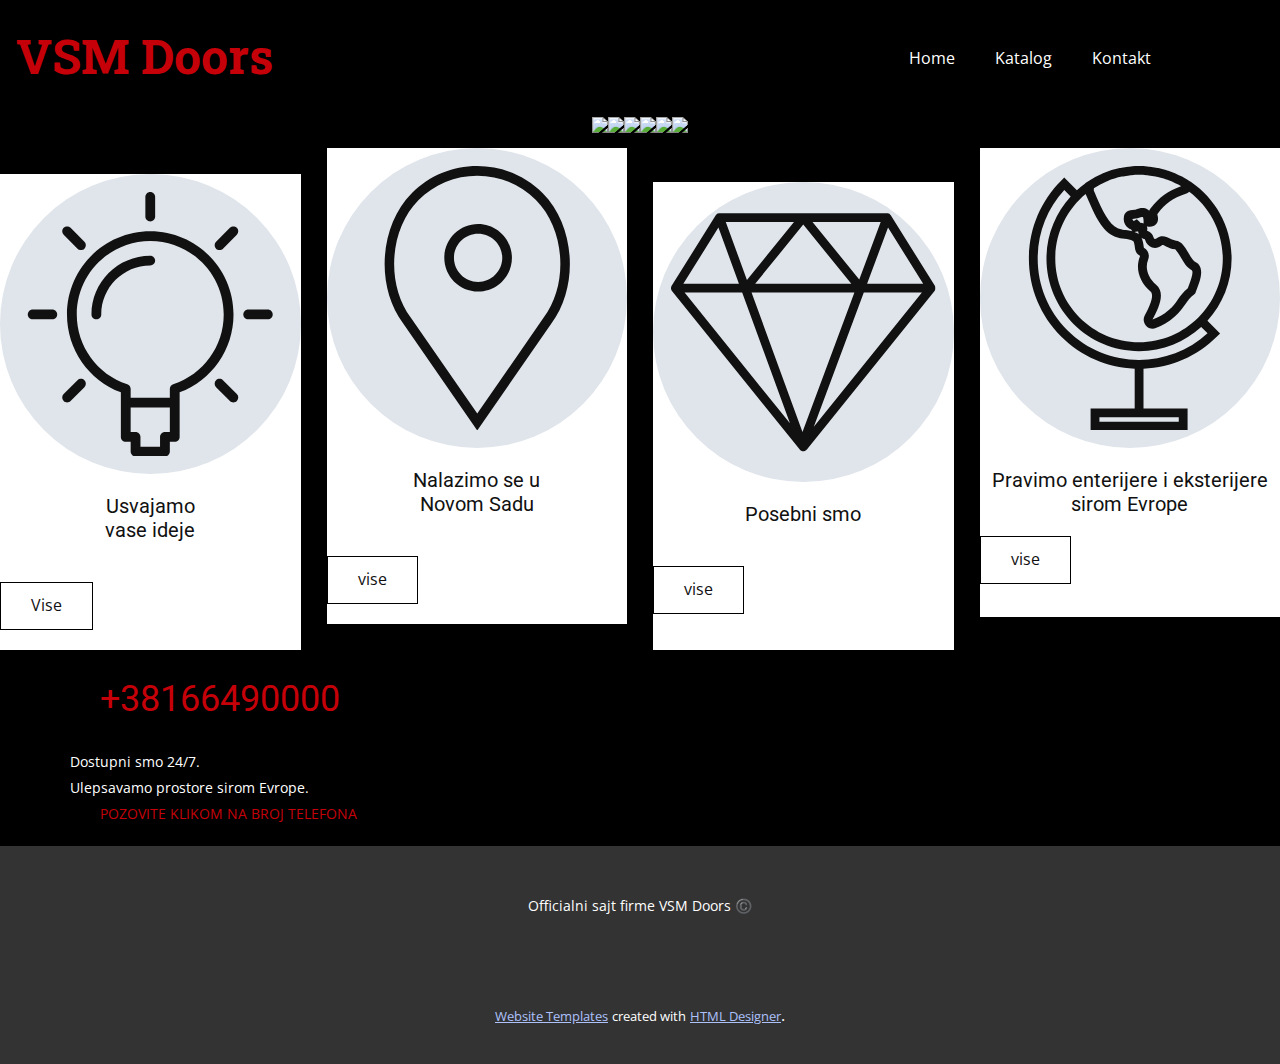
==== index.html @ 56ddc593 "Add files via upload" ====
<!DOCTYPE html>
<html style="font-size: 16px;">
  <head>
    <meta name="viewport" content="width=device-width, initial-scale=1.0">
    <meta charset="utf-8">
    <meta name="keywords" content="Boost your brand with these key features, We advise organizations in value creation strategies, LIfe Coaching, Facts &amp; Questions, 001-234-5678001-987-7654">
    <meta name="description" content="">
    <meta name="page_type" content="np-template-header-footer-from-plugin">
    <title>Home</title>
    <link rel="stylesheet" href="nicepage.css" media="screen">
<link rel="stylesheet" href="Home.css" media="screen">
    <script class="u-script" type="text/javascript" src="jquery.js" defer=""></script>
    <script class="u-script" type="text/javascript" src="nicepage.js" defer=""></script>
    <meta name="generator" content="Nicepage 3.17.5, nicepage.com">
    <link id="u-theme-google-font" rel="stylesheet" href="https://fonts.googleapis.com/css?family=Roboto:100,100i,300,300i,400,400i,500,500i,700,700i,900,900i|Open+Sans:300,300i,400,400i,600,600i,700,700i,800,800i">
    <link id="u-page-google-font" rel="stylesheet" href="https://fonts.googleapis.com/css?family=Roboto+Slab:100,200,300,400,500,600,700,800,900">
    
    
    
    
    <script type="application/ld+json">{
		"@context": "http://schema.org",
		"@type": "Organization",
		"name": ""
}</script>
    <meta property="og:title" content="Home">
    <meta property="og:type" content="website">
    <meta name="theme-color" content="#6c8ff7">
  </head>
  <body data-home-page="Home.html" data-home-page-title="Home" class="u-body"><header class="u-align-center-xs u-black u-header" id="sec-5d69" data-animation-name="" data-animation-duration="0" data-animation-delay="0" data-animation-direction=""><div class="u-clearfix u-sheet u-sheet-1">
        <h4 class="u-custom-font u-font-georgia u-text u-text-palette-2-base u-text-1">
          <a class="u-active-none u-border-none u-btn u-button-link u-button-style u-custom-font u-font-roboto-slab u-hover-none u-none u-text-custom-color-2 u-btn-1" href="#">VSM Doors </a>
        </h4>
        <nav class="u-menu u-menu-dropdown u-offcanvas u-menu-1">
          <div class="menu-collapse">
            <a class="u-button-style u-nav-link" href="#">
              <svg><use xmlns:xlink="http://www.w3.org/1999/xlink" xlink:href="#menu-hamburger"></use></svg>
              <svg version="1.1" xmlns="http://www.w3.org/2000/svg" xmlns:xlink="http://www.w3.org/1999/xlink"><defs><symbol id="menu-hamburger" viewBox="0 0 16 16" style="width: 16px; height: 16px;"><rect y="1" width="16" height="2"></rect><rect y="7" width="16" height="2"></rect><rect y="13" width="16" height="2"></rect>
</symbol>
</defs></svg>
            </a>
          </div>
          <div class="u-custom-menu u-nav-container">
            <ul class="u-nav u-unstyled"><li class="u-nav-item"><a class="u-button-style u-nav-link" href="Home.html">Home</a>
</li><li class="u-nav-item"><a class="u-button-style u-nav-link" href="Katalog.html">Katalog</a>
</li><li class="u-nav-item"><a class="u-button-style u-nav-link" href="Kontakt.html">Kontakt</a>
</li></ul>
          </div>
          <div class="u-custom-menu u-nav-container-collapse">
            <div class="u-black u-container-style u-inner-container-layout u-opacity u-opacity-95 u-sidenav">
              <div class="u-sidenav-overflow">
                <div class="u-menu-close"></div>
                <ul class="u-align-center u-nav u-popupmenu-items u-unstyled u-nav-2"><li class="u-nav-item"><a class="u-button-style u-nav-link" href="Home.html">Home</a>
</li><li class="u-nav-item"><a class="u-button-style u-nav-link" href="Katalog.html">Katalog</a>
</li><li class="u-nav-item"><a class="u-button-style u-nav-link" href="Kontakt.html">Kontakt</a>
</li></ul>
              </div>
            </div>
            <div class="u-black u-menu-overlay u-opacity u-opacity-70"></div>
          </div>
        </nav>
      </div></header>
    <section class="u-align-center u-black u-clearfix u-section-1" id="sec-049a">
      <div class="u-clearfix u-sheet u-valign-middle-sm u-sheet-1">
        <div class="u-expanded-width u-gallery u-layout-horizontal u-lightbox u-no-transition u-show-text-on-hover u-width-fixed u-gallery-1">
          <div class="u-gallery-inner"><div class="u-effect-fade u-gallery-item u-gallery-item-1"><div class="u-back-slide" data-image-width="640" data-image-height="640"><img class="u-back-image u-back-image-1" src="images/195291578_4497881500278661_2564813757160477797_n1.jpg">
</div><div class="u-over-slide u-shading u-over-slide-1"><h3 class="u-gallery-heading"></h3><p class="u-gallery-text"></p>
</div>
</div><div class="u-effect-fade u-gallery-item u-gallery-item-2"><div class="u-back-slide" data-image-width="640" data-image-height="640"><img class="u-back-image u-back-image-2" src="images/192538901_620910308826721_8723572134241713018_n2.jpg">
</div><div class="u-over-slide u-shading u-over-slide-2"><h3 class="u-gallery-heading"></h3><p class="u-gallery-text"></p>
</div>
</div><div class="u-effect-fade u-gallery-item u-gallery-item-3"><div class="u-back-slide" data-image-width="640" data-image-height="640"><img class="u-back-image u-back-image-3" src="images/192755834_515033186300583_3838094039546369206_n1.jpg">
</div><div class="u-over-slide u-shading u-over-slide-3"><h3 class="u-gallery-heading"></h3><p class="u-gallery-text"></p>
</div>
</div><div class="u-effect-fade u-gallery-item u-gallery-item-4"><div class="u-back-slide"><img class="u-back-image u-back-image-4" src="images/1.svg">
</div><div class="u-over-slide u-shading u-over-slide-4"><h3 class="u-gallery-heading"></h3><p class="u-gallery-text"></p>
</div>
</div><div class="u-effect-fade u-gallery-item u-gallery-item-5"><div class="u-back-slide"><img class="u-back-image u-back-image-5" src="images/1.svg">
</div><div class="u-over-slide u-shading u-over-slide-5"><h3 class="u-gallery-heading"></h3><p class="u-gallery-text"></p>
</div>
</div><div class="u-effect-fade u-gallery-item u-gallery-item-6"><div class="u-back-slide"><img class="u-back-image u-back-image-6" src="images/1.svg">
</div><div class="u-over-slide u-shading u-over-slide-6"><h3 class="u-gallery-heading"></h3><p class="u-gallery-text"></p>
</div>
</div></div>
          <a class="u-absolute-vcenter u-gallery-nav u-gallery-nav-prev u-grey-70 u-icon-circle u-opacity u-opacity-70 u-spacing-10 u-text-white u-gallery-nav-1" href="#" role="button">
            <span aria-hidden="true">
              <svg viewBox="0 0 451.847 451.847"><path d="M97.141,225.92c0-8.095,3.091-16.192,9.259-22.366L300.689,9.27c12.359-12.359,32.397-12.359,44.751,0
c12.354,12.354,12.354,32.388,0,44.748L173.525,225.92l171.903,171.909c12.354,12.354,12.354,32.391,0,44.744
c-12.354,12.365-32.386,12.365-44.745,0l-194.29-194.281C100.226,242.115,97.141,234.018,97.141,225.92z"></path></svg>
            </span>
            <span class="sr-only">
              <svg viewBox="0 0 451.847 451.847"><path d="M97.141,225.92c0-8.095,3.091-16.192,9.259-22.366L300.689,9.27c12.359-12.359,32.397-12.359,44.751,0
c12.354,12.354,12.354,32.388,0,44.748L173.525,225.92l171.903,171.909c12.354,12.354,12.354,32.391,0,44.744
c-12.354,12.365-32.386,12.365-44.745,0l-194.29-194.281C100.226,242.115,97.141,234.018,97.141,225.92z"></path></svg>
            </span>
          </a>
          <a class="u-absolute-vcenter u-gallery-nav u-gallery-nav-next u-grey-70 u-icon-circle u-opacity u-opacity-70 u-spacing-10 u-text-white u-gallery-nav-2" href="#" role="button">
            <span aria-hidden="true">
              <svg viewBox="0 0 451.846 451.847"><path d="M345.441,248.292L151.154,442.573c-12.359,12.365-32.397,12.365-44.75,0c-12.354-12.354-12.354-32.391,0-44.744
L278.318,225.92L106.409,54.017c-12.354-12.359-12.354-32.394,0-44.748c12.354-12.359,32.391-12.359,44.75,0l194.287,194.284
c6.177,6.18,9.262,14.271,9.262,22.366C354.708,234.018,351.617,242.115,345.441,248.292z"></path></svg>
            </span>
            <span class="sr-only">
              <svg viewBox="0 0 451.846 451.847"><path d="M345.441,248.292L151.154,442.573c-12.359,12.365-32.397,12.365-44.75,0c-12.354-12.354-12.354-32.391,0-44.744
L278.318,225.92L106.409,54.017c-12.354-12.359-12.354-32.394,0-44.748c12.354-12.359,32.391-12.359,44.75,0l194.287,194.284
c6.177,6.18,9.262,14.271,9.262,22.366C354.708,234.018,351.617,242.115,345.441,248.292z"></path></svg>
            </span>
          </a>
        </div>
      </div>
    </section>
    <section class="u-align-center u-black u-clearfix u-section-2" id="carousel_7954">
      <div class="u-custom-color-2 u-expanded-width u-shape u-shape-rectangle u-shape-1"></div>
      <div class="u-clearfix u-gutter-26 u-layout-wrap u-layout-wrap-1">
        <div class="u-layout">
          <div class="u-layout-row">
            <div class="u-size-15 u-size-30-md">
              <div class="u-layout-col">
                <div class="u-container-style u-hidden-sm u-hidden-xs u-layout-cell u-size-20 u-layout-cell-1">
                  <div class="u-container-layout u-container-layout-1"></div>
                </div>
                <div class="u-align-center u-container-style u-layout-cell u-size-40 u-white u-layout-cell-2">
                  <div class="u-container-layout u-valign-top u-container-layout-2"><span class="u-icon u-icon-circle u-palette-5-light-2 u-spacing-18 u-icon-1" data-href="#"><svg class="u-svg-link" preserveAspectRatio="xMidYMin slice" viewBox="0 0 54 54" style=""><use xmlns:xlink="http://www.w3.org/1999/xlink" xlink:href="#svg-dfc3"></use></svg><svg class="u-svg-content" viewBox="0 0 54 54" x="0px" y="0px" id="svg-dfc3" style="enable-background:new 0 0 54 54;"><g><path d="M27,8c-9.374,0-17,7.626-17,17c0,7.112,4.391,13.412,11,15.9V50c0,0.553,0.447,1,1,1h1v2c0,0.553,0.447,1,1,1h6
		c0.553,0,1-0.447,1-1v-2h1c0.553,0,1-0.447,1-1v-9.1c6.609-2.488,11-8.788,11-15.9C44,15.626,36.374,8,27,8z M30,49
		c-0.553,0-1,0.447-1,1v2h-4v-2c0-0.553-0.447-1-1-1h-1v-5h8v5H30z M31.688,39.242C31.277,39.377,31,39.761,31,40.192V42h-8v-1.808
		c0-0.432-0.277-0.815-0.688-0.95C16.145,37.214,12,31.49,12,25c0-8.271,6.729-15,15-15s15,6.729,15,15
		C42,31.49,37.855,37.214,31.688,39.242z"></path><path d="M27,6c0.553,0,1-0.447,1-1V1c0-0.553-0.447-1-1-1s-1,0.447-1,1v4C26,5.553,26.447,6,27,6z"></path><path d="M51,24h-4c-0.553,0-1,0.447-1,1s0.447,1,1,1h4c0.553,0,1-0.447,1-1S51.553,24,51,24z"></path><path d="M7,24H3c-0.553,0-1,0.447-1,1s0.447,1,1,1h4c0.553,0,1-0.447,1-1S7.553,24,7,24z"></path><path d="M43.264,7.322l-2.828,2.828c-0.391,0.391-0.391,1.023,0,1.414c0.195,0.195,0.451,0.293,0.707,0.293
		s0.512-0.098,0.707-0.293l2.828-2.828c0.391-0.391,0.391-1.023,0-1.414S43.654,6.932,43.264,7.322z"></path><path d="M12.15,38.436l-2.828,2.828c-0.391,0.391-0.391,1.023,0,1.414c0.195,0.195,0.451,0.293,0.707,0.293
		s0.512-0.098,0.707-0.293l2.828-2.828c0.391-0.391,0.391-1.023,0-1.414S12.541,38.045,12.15,38.436z"></path><path d="M41.85,38.436c-0.391-0.391-1.023-0.391-1.414,0s-0.391,1.023,0,1.414l2.828,2.828c0.195,0.195,0.451,0.293,0.707,0.293
		s0.512-0.098,0.707-0.293c0.391-0.391,0.391-1.023,0-1.414L41.85,38.436z"></path><path d="M12.15,11.564c0.195,0.195,0.451,0.293,0.707,0.293s0.512-0.098,0.707-0.293c0.391-0.391,0.391-1.023,0-1.414l-2.828-2.828
		c-0.391-0.391-1.023-0.391-1.414,0s-0.391,1.023,0,1.414L12.15,11.564z"></path><path d="M27,13c-6.617,0-12,5.383-12,12c0,0.553,0.447,1,1,1s1-0.447,1-1c0-5.514,4.486-10,10-10c0.553,0,1-0.447,1-1
		S27.553,13,27,13z"></path>
</g></svg></span>
                    <h5 class="u-text u-text-1">Usvajamo<br>vase ideje
                    </h5>
                    <a href="#" class="u-active-none u-align-center u-border-1 u-border-active-grey-60 u-border-black u-border-hover-grey-60 u-btn u-button-style u-hover-none u-none u-text-body-color u-btn-1">Vise</a>
                  </div>
                </div>
              </div>
            </div>
            <div class="u-size-15 u-size-30-md">
              <div class="u-layout-col">
                <div class="u-align-center u-container-style u-layout-cell u-size-40 u-white u-layout-cell-3">
                  <div class="u-container-layout u-valign-top u-container-layout-3"><span class="u-icon u-icon-circle u-palette-5-light-2 u-spacing-18 u-icon-2" data-href="#"><svg class="u-svg-link" preserveAspectRatio="xMidYMin slice" viewBox="0 0 54.757 54.757" style=""><use xmlns:xlink="http://www.w3.org/1999/xlink" xlink:href="#svg-e297"></use></svg><svg class="u-svg-content" viewBox="0 0 54.757 54.757" x="0px" y="0px" id="svg-e297" style="enable-background:new 0 0 54.757 54.757;"><g><path d="M27.557,12c-3.859,0-7,3.141-7,7s3.141,7,7,7s7-3.141,7-7S31.416,12,27.557,12z M27.557,24c-2.757,0-5-2.243-5-5
		s2.243-5,5-5s5,2.243,5,5S30.314,24,27.557,24z"></path><path d="M40.94,5.617C37.318,1.995,32.502,0,27.38,0c-5.123,0-9.938,1.995-13.56,5.617c-6.703,6.702-7.536,19.312-1.804,26.952
		L27.38,54.757L42.721,32.6C48.476,24.929,47.643,12.319,40.94,5.617z M41.099,31.431L27.38,51.243L13.639,31.4
		C8.44,24.468,9.185,13.08,15.235,7.031C18.479,3.787,22.792,2,27.38,2s8.901,1.787,12.146,5.031
		C45.576,13.08,46.321,24.468,41.099,31.431z"></path>
</g></svg></span>
                    <h5 class="u-text u-text-2">Nalazimo se u<br>Novom Sadu<a href="#">
                        <br>
                      </a>
                    </h5>
                    <a href="https://www.google.com/maps/place/Novi+Sad/data=!4m2!3m1!1s0x475b10613de93455:0xb6f7d683724fe28?sa=X&amp;ved=2ahUKEwjyi-O_tZzxAhUytYsKHehXDL8Q8gEwAHoECAYQAQ" class="u-active-none u-align-center u-border-1 u-border-active-grey-60 u-border-black u-border-hover-grey-60 u-btn u-button-style u-hover-none u-none u-text-body-color u-btn-2" target="_blank">vise</a>
                  </div>
                </div>
                <div class="u-container-style u-hidden-sm u-hidden-xs u-layout-cell u-size-20 u-layout-cell-4">
                  <div class="u-container-layout u-container-layout-4"></div>
                </div>
              </div>
            </div>
            <div class="u-size-15 u-size-30-md">
              <div class="u-layout-col">
                <div class="u-container-style u-hidden-sm u-hidden-xs u-layout-cell u-size-20 u-layout-cell-5">
                  <div class="u-container-layout u-container-layout-5"></div>
                </div>
                <div class="u-align-center u-container-style u-layout-cell u-size-40 u-white u-layout-cell-6">
                  <div class="u-container-layout u-valign-top u-container-layout-6"><span class="u-icon u-icon-circle u-palette-5-light-2 u-spacing-18 u-icon-3" data-href="#"><svg class="u-svg-link" preserveAspectRatio="xMidYMin slice" viewBox="0 0 59.986 59.986" style=""><use xmlns:xlink="http://www.w3.org/1999/xlink" xlink:href="#svg-d14b"></use></svg><svg class="u-svg-content" viewBox="0 0 59.986 59.986" x="0px" y="0px" id="svg-d14b" style="enable-background:new 0 0 59.986 59.986;"><path d="M59.972,20.164c0.007-0.041,0.011-0.081,0.013-0.123c0.002-0.049,0.001-0.096-0.003-0.145  c-0.004-0.042-0.01-0.082-0.02-0.123c-0.011-0.048-0.026-0.094-0.044-0.14c-0.009-0.024-0.011-0.049-0.022-0.072  c-0.008-0.017-0.022-0.03-0.031-0.047c-0.009-0.017-0.013-0.035-0.023-0.052l-10-16c-0.046-0.073-0.1-0.139-0.161-0.197  c-0.001-0.001-0.002-0.001-0.003-0.002c-0.086-0.081-0.188-0.139-0.297-0.185c-0.014-0.006-0.023-0.018-0.038-0.024  c-0.011-0.004-0.023-0.002-0.034-0.005c-0.101-0.034-0.205-0.057-0.314-0.057h-38c-0.108,0-0.211,0.023-0.31,0.056  c-0.011,0.003-0.022,0.001-0.032,0.005c-0.015,0.005-0.024,0.017-0.038,0.023c-0.104,0.043-0.202,0.099-0.287,0.175  c-0.005,0.005-0.012,0.008-0.017,0.012c-0.062,0.058-0.117,0.125-0.163,0.198l-10,16c-0.01,0.016-0.014,0.035-0.023,0.052  c-0.009,0.017-0.023,0.03-0.031,0.047c-0.011,0.023-0.013,0.048-0.023,0.072c-0.018,0.046-0.033,0.092-0.044,0.14  c-0.009,0.041-0.016,0.082-0.02,0.124C0,19.945-0.001,19.993,0.001,20.041c0.002,0.042,0.006,0.082,0.013,0.123  c0.008,0.048,0.021,0.095,0.037,0.142c0.013,0.039,0.027,0.077,0.045,0.115c0.009,0.018,0.012,0.038,0.022,0.056  c0.016,0.029,0.04,0.051,0.058,0.078c0.014,0.021,0.022,0.044,0.039,0.064l28.989,35.986c0.002,0.003,0.004,0.005,0.006,0.007  l0.005,0.007c0.003,0.004,0.008,0.005,0.011,0.009c0.082,0.099,0.184,0.174,0.295,0.234c0.03,0.016,0.058,0.03,0.089,0.043  c0.121,0.051,0.249,0.087,0.383,0.087c0.114,0,0.229-0.02,0.343-0.061c0.017-0.006,0.028-0.02,0.045-0.027  c0.051-0.021,0.091-0.055,0.137-0.084c0.076-0.048,0.147-0.098,0.206-0.163c0.014-0.015,0.035-0.022,0.048-0.038l29-36  c0.016-0.02,0.024-0.044,0.039-0.064c0.019-0.027,0.042-0.049,0.058-0.078c0.01-0.018,0.013-0.038,0.022-0.056  c0.018-0.038,0.032-0.075,0.045-0.115C59.95,20.259,59.964,20.213,59.972,20.164z M32.095,4.993h15.459l-4.86,13.045L32.095,4.993z   M40.892,18.993H19.095L29.993,5.58L40.892,18.993z M17.222,18.125L12.423,4.993h15.469L17.222,18.125z M41.593,20.993  L29.818,52.599L18.269,20.993H41.593z M49.221,6.246l7.967,12.748H44.472L49.221,6.246z M10.756,6.259l4.653,12.734H2.798  L10.756,6.259z M16.14,20.993l10.839,29.664L3.083,20.993H16.14z M32.39,51.423l11.337-30.43h13.176L32.39,51.423z"></path></svg></span>
                    <h5 class="u-text u-text-3">Posebni smo</h5>
                    <a href="#" class="u-active-none u-align-center u-border-1 u-border-active-grey-60 u-border-black u-border-hover-grey-60 u-btn u-button-style u-hover-none u-none u-text-body-color u-btn-3">vise</a>
                  </div>
                </div>
              </div>
            </div>
            <div class="u-size-15 u-size-30-md">
              <div class="u-layout-col">
                <div class="u-container-style u-layout-cell u-size-40 u-white u-layout-cell-7">
                  <div class="u-container-layout u-container-layout-7"><span class="u-icon u-icon-circle u-palette-5-light-2 u-spacing-18 u-icon-4"><svg class="u-svg-link" preserveAspectRatio="xMidYMin slice" viewBox="0 0 60 60" style=""><use xmlns:xlink="http://www.w3.org/1999/xlink" xlink:href="#svg-4247"></use></svg><svg class="u-svg-content" viewBox="0 0 60 60" x="0px" y="0px" id="svg-4247" style="enable-background:new 0 0 60 60;"><g><path d="M52.994,21c0-7.169-3.617-13.505-9.116-17.296l-0.002-0.015l-0.145-0.095c-0.004-0.002-0.007-0.005-0.011-0.007   l-0.228-0.15c-0.452-0.296-0.915-0.572-1.385-0.831c-0.165-0.091-0.337-0.171-0.505-0.258C41.228,2.155,40.85,1.97,40.466,1.8   c-0.211-0.094-0.424-0.183-0.639-0.27c-0.395-0.16-0.796-0.305-1.199-0.44c-0.178-0.059-0.352-0.125-0.531-0.18   c-0.568-0.173-1.144-0.321-1.726-0.445c-0.17-0.036-0.343-0.062-0.514-0.094c-0.462-0.086-0.927-0.158-1.396-0.213   c-0.188-0.022-0.375-0.045-0.564-0.062C33.266,0.039,32.632,0,31.994,0c-0.647,0-1.289,0.04-1.927,0.098   c-0.181,0.017-0.359,0.039-0.539,0.06C29.04,0.215,28.556,0.29,28.076,0.38c-0.155,0.029-0.311,0.054-0.464,0.087   c-1.245,0.265-2.46,0.644-3.635,1.131c-0.122,0.051-0.241,0.104-0.362,0.157c-0.484,0.211-0.96,0.441-1.428,0.689   c-0.1,0.053-0.201,0.104-0.301,0.158c-0.573,0.316-1.137,0.649-1.683,1.02l-0.43,0.293l-0.001,0.041   c-0.657,0.473-1.282,0.984-1.88,1.527l-2.869-2.869l-0.707,0.707C9.603,8.037,7.006,14.314,7.006,21s2.597,12.963,7.312,17.678   c4.481,4.481,10.375,7.044,16.688,7.288V55h-10v5h22v-5h-10v-9.035c6.304-0.249,12.19-2.811,16.666-7.287l0.707-0.707l-2.869-2.869   C50.905,31.37,52.994,26.43,52.994,21z M21.752,5.022c0.869-0.559,1.781-1.058,2.739-1.471c0.094-0.041,0.19-0.079,0.284-0.118   c0.458-0.189,0.924-0.36,1.399-0.513c0.087-0.028,0.172-0.06,0.259-0.086c0.546-0.167,1.103-0.312,1.669-0.43   c0.089-0.019,0.179-0.031,0.269-0.048c0.472-0.092,0.95-0.164,1.433-0.219c0.152-0.018,0.304-0.035,0.457-0.049   C30.832,2.036,31.409,2,31.994,2c0.578,0,1.148,0.036,1.713,0.087c0.144,0.013,0.288,0.026,0.432,0.043   c0.546,0.062,1.087,0.141,1.618,0.248c0.095,0.019,0.188,0.046,0.283,0.066c0.445,0.097,0.883,0.212,1.316,0.339   c0.169,0.05,0.338,0.1,0.505,0.155c0.488,0.159,0.971,0.332,1.441,0.529c0.124,0.052,0.244,0.113,0.367,0.167   c0.371,0.165,0.737,0.341,1.095,0.528c0.171,0.089,0.341,0.18,0.509,0.275c0.082,0.046,0.159,0.099,0.241,0.146   c-3.112,1.126-4.898,2.451-6.924,5.083c-0.121,0.158-0.219,0.331-0.291,0.513c-0.107-0.112-0.227-0.212-0.358-0.298   c-0.71-0.466-1.648-0.451-2.792,0.047L31,9.945c-1.393,0.155-2.398,0.268-2.479,2.032c-0.04,0.872,0.426,1.731,1.187,2.188   c0.146,0.088,0.297,0.157,0.451,0.208c0.019,0.037,0.04,0.074,0.064,0.111l0.234,0.334c-0.498-0.135-0.981-0.205-1.455-0.274   c-0.602-0.087-1.169-0.17-1.732-0.386c-2.15-0.824-3.737-4.443-4.896-7.085c-0.223-0.508-0.435-0.99-0.646-1.492   C21.738,5.389,21.746,5.204,21.752,5.022z M35.869,26.916c-1.877-1.554-2.585-3.797-1.805-5.714   c0.401-0.983-0.004-2.077-0.964-2.649c-0.037-0.134-0.071-0.39-0.096-0.568c-0.068-0.514-0.151-1.133-0.454-1.726   c0.164,0.121,0.35,0.215,0.551,0.277c0.181,0.056,0.229,0.102,0.257,0.183c0.249,0.858,0.824,1.495,1.577,1.746   c0.723,0.239,1.521,0.089,2.19-0.416c0.198-0.148,0.232-0.176,0.997,0.193c0.523,0.253,1.174,0.568,2.079,0.668   c0.532,0.559,0.951,1.271,1.355,1.961c0.629,1.069,1.278,2.176,2.389,2.753c0.369,0.191,0.141,1.378-0.679,3.525   c-0.075,0.198-0.146,0.385-0.208,0.555c-1.039,0.819-1.676,1.731-2.294,2.615c-0.566,0.812-1.102,1.578-1.959,2.315   c-1.324,1.14-2.393,1.792-3.756,2.19C36.459,32.305,38.076,28.743,35.869,26.916z M31.498,12.079l-0.682,0.403   c-0.001,0-0.001,0-0.001,0c-0.019,0-0.084-0.021-0.156-0.093c-0.092-0.091-0.146-0.214-0.141-0.32   c0.001-0.018,0.002-0.034,0.003-0.05c0.184-0.029,0.444-0.059,0.7-0.087l0.471-0.054l0.147-0.068   c0.75-0.349,1.003-0.258,1.003-0.258c0.002,0.001,0.211,0.211,0.185,1.152l-0.009,0.317c-0.187-0.072-0.431-0.131-0.751-0.152   c-0.043-0.079-0.1-0.158-0.174-0.235L31.498,12.079z M31.949,15.499c-0.149-0.122-0.306-0.221-0.438-0.286   c-0.185-0.09-0.367-0.167-0.547-0.232l0.29-0.049c0.2-0.033,0.384-0.053,0.54-0.062C31.811,15.086,31.862,15.299,31.949,15.499z    M19.885,6.372c0.015,0.038,0.02,0.081,0.038,0.118c0.197,0.425,0.402,0.894,0.619,1.388c1.373,3.131,3.081,7.026,6.011,8.149   c0.771,0.296,1.51,0.403,2.161,0.498c0.707,0.103,1.318,0.191,1.91,0.481c0.027,0.015,0.077,0.049,0.076,0.045   c0.202,0.296,0.264,0.755,0.322,1.198c0.094,0.701,0.21,1.574,1.024,2.005c0.104,0.055,0.185,0.147,0.166,0.193   c-1.118,2.743-0.183,5.888,2.381,8.01c0.44,0.364,0.858,1.55-1.289,5.393c-0.417,0.748-0.328,1.654,0.226,2.31   c0.401,0.476,0.973,0.733,1.565,0.733c0.231,0,0.466-0.039,0.695-0.12c1.522-0.543,2.815-1.327,4.32-2.622   c1.048-0.901,1.71-1.85,2.294-2.686c0.618-0.885,1.152-1.649,2.074-2.329l0.285-0.245l0.097-0.285   c0.073-0.214,0.17-0.467,0.275-0.743c0.699-1.834,1.869-4.902-0.269-6.014c-0.6-0.311-1.057-1.09-1.586-1.99   c-0.44-0.751-0.94-1.602-1.632-2.328c-0.308-0.322-0.734-0.526-1.236-0.593c-0.539-0.069-0.986-0.286-1.42-0.495   c-0.784-0.38-1.858-0.898-3.07,0.009c-0.08,0.062-0.231,0.152-0.356,0.116c-0.092-0.031-0.215-0.153-0.289-0.407   c-0.217-0.747-0.685-1.226-1.467-1.496c0.108-0.333,0.09-0.668-0.046-0.96l0.115,0.018c0.898,0.132,1.57-0.054,2.006-0.555   c0.449-0.515,0.538-1.251,0.265-2.188c-0.005-0.016,0-0.062,0.026-0.096c1.889-2.456,3.39-3.522,6.425-4.564   c0.301-0.103,0.56-0.279,0.772-0.498c4.616,3.469,7.62,8.973,7.62,15.178c0,10.477-8.523,19-19,19s-19-8.523-19-19   C12.994,15.122,15.679,9.859,19.885,6.372z M41.006,57v1h-18v-1H41.006z M47.535,37.955c-9.013,8.271-23.073,8.038-31.804-0.691   C11.395,32.927,9.006,27.151,9.006,21c0-5.815,2.135-11.296,6.033-15.541l1.44,1.439C13.084,10.63,10.994,15.57,10.994,21   c0,11.579,9.421,21,21,21c5.43,0,10.37-2.09,14.101-5.484L47.535,37.955z"></path>
</g></svg></span>
                    <h5 class="u-align-center u-text u-text-4">Pravimo enterijere i eksterijere sirom Evrope</h5>
                    <a href="#" class="u-active-none u-align-center u-border-1 u-border-active-grey-60 u-border-black u-border-hover-grey-60 u-btn u-button-style u-hover-none u-none u-text-body-color u-btn-4">vise</a>
                  </div>
                </div>
                <div class="u-container-style u-hidden-sm u-hidden-xs u-layout-cell u-size-20 u-layout-cell-8">
                  <div class="u-container-layout u-container-layout-8"></div>
                </div>
              </div>
            </div>
          </div>
        </div>
      </div>
    </section>
    <section class="u-align-center-lg u-align-center-md u-align-center-sm u-align-center-xs u-black u-clearfix u-section-3" id="carousel_bc4e">
      <div class="u-clearfix u-sheet u-sheet-1">
        <div class="u-clearfix u-layout-wrap u-layout-wrap-1">
          <div class="u-layout">
            <div class="u-layout-row">
              <div class="u-container-style u-layout-cell u-size-60 u-layout-cell-1">
                <div class="u-container-layout u-valign-top-xs u-container-layout-1">
                  <h2 class="u-text u-text-palette-1-base u-text-1">
                    <a href="tel:+38166490000" class="u-active-none u-black u-btn u-button-style u-hover-none u-text-custom-color-2 u-btn-1">+38166490000 <br>
                    </a>
                  </h2>
                  <p class="u-text u-text-default-lg u-text-default-md u-text-default-sm u-text-default-xl u-text-2">
                    <span style="font-size: 0.875rem;"> Dostupni smo 24/7.<br>Ulepsavamo prostore sirom Evrope.<br>
                      <a href="tel:+38166490000" c="" class="u-active-none u-border-none u-btn u-button-link u-button-style u-hover-none u-none u-text-custom-color-2 u-btn-2">POZOVITE KLIKOM NA BROJ TELEFONA</a>
                    </span>
                    <br>
                  </p>
                  <div class="u-expanded-width-md u-expanded-width-sm u-gallery u-layout-grid u-lightbox u-no-transition u-show-text-on-hover u-gallery-1">
                    <div class="u-gallery-inner u-gallery-inner-1">
                      <div class="u-effect-fade u-gallery-item u-hidden-xs">
                        <div class="u-back-slide" data-image-width="640" data-image-height="640">
                          <img class="u-back-image u-expanded" src="images/192538901_620910308826721_8723572134241713018_n1.jpg">
                        </div>
                        <div class="u-over-slide u-shading u-over-slide-1">
                          <h3 class="u-gallery-heading"></h3>
                          <p class="u-gallery-text"></p>
                        </div>
                      </div>
                      <div class="u-effect-fade u-gallery-item">
                        <div class="u-back-slide" data-image-width="640" data-image-height="640">
                          <img class="u-back-image u-expanded" src="images/81286431_3352892361452659_4290108143820305913_n1.jpg">
                        </div>
                        <div class="u-over-slide u-shading u-over-slide-2">
                          <h3 class="u-gallery-heading"></h3>
                          <p class="u-gallery-text"></p>
                        </div>
                      </div>
                      <div class="u-effect-fade u-gallery-item">
                        <div class="u-back-slide" data-image-width="640" data-image-height="640">
                          <img class="u-back-image u-expanded" src="images/79813336_828384984287849_5226964573011562286_n1.jpg">
                        </div>
                        <div class="u-over-slide u-shading u-over-slide-3">
                          <h3 class="u-gallery-heading"></h3>
                          <p class="u-gallery-text"></p>
                        </div>
                      </div>
                      <div class="u-effect-fade u-gallery-item">
                        <div class="u-back-slide" data-image-width="640" data-image-height="640">
                          <img class="u-back-image u-expanded" src="images/74467916_1209443405930681_678501747287622462_n1.jpg">
                        </div>
                        <div class="u-over-slide u-shading u-over-slide-4">
                          <h3 class="u-gallery-heading"></h3>
                          <p class="u-gallery-text"></p>
                        </div>
                      </div>
                      <div class="u-effect-fade u-gallery-item">
                        <div class="u-back-slide" data-image-width="640" data-image-height="640">
                          <img class="u-back-image u-expanded" src="images/196049041_771560146889185_8136066530355593901_n3.jpg">
                        </div>
                        <div class="u-over-slide u-shading u-over-slide-5">
                          <h3 class="u-gallery-heading"></h3>
                          <p class="u-gallery-text"></p>
                        </div>
                      </div>
                    </div>
                  </div>
                </div>
              </div>
            </div>
          </div>
        </div>
      </div>
    </section>
    
    
    <footer class="u-align-center u-clearfix u-footer u-grey-80 u-footer" id="sec-df68"><div class="u-clearfix u-sheet u-sheet-1">
        <p class="u-small-text u-text u-text-variant u-text-1">
          <a class="u-active-none u-border-none u-btn u-button-link u-button-style u-hover-none u-none u-text-white u-btn-1" href="#">Officialni sajt firme VSM Doors&nbsp;©️</a>
        </p>
      </div></footer>
    <section class="u-backlink u-clearfix u-grey-80">
      <a class="u-link" href="https://nicepage.com/website-templates" target="_blank">
        <span>Website Templates</span>
      </a>
      <p class="u-text">
        <span>created with</span>
      </p>
      <a class="u-link" href="https://nicepage.com/html-website-builder" target="_blank">
        <span>HTML Designer</span>
      </a>. 
    </section>
  </body>
</html>
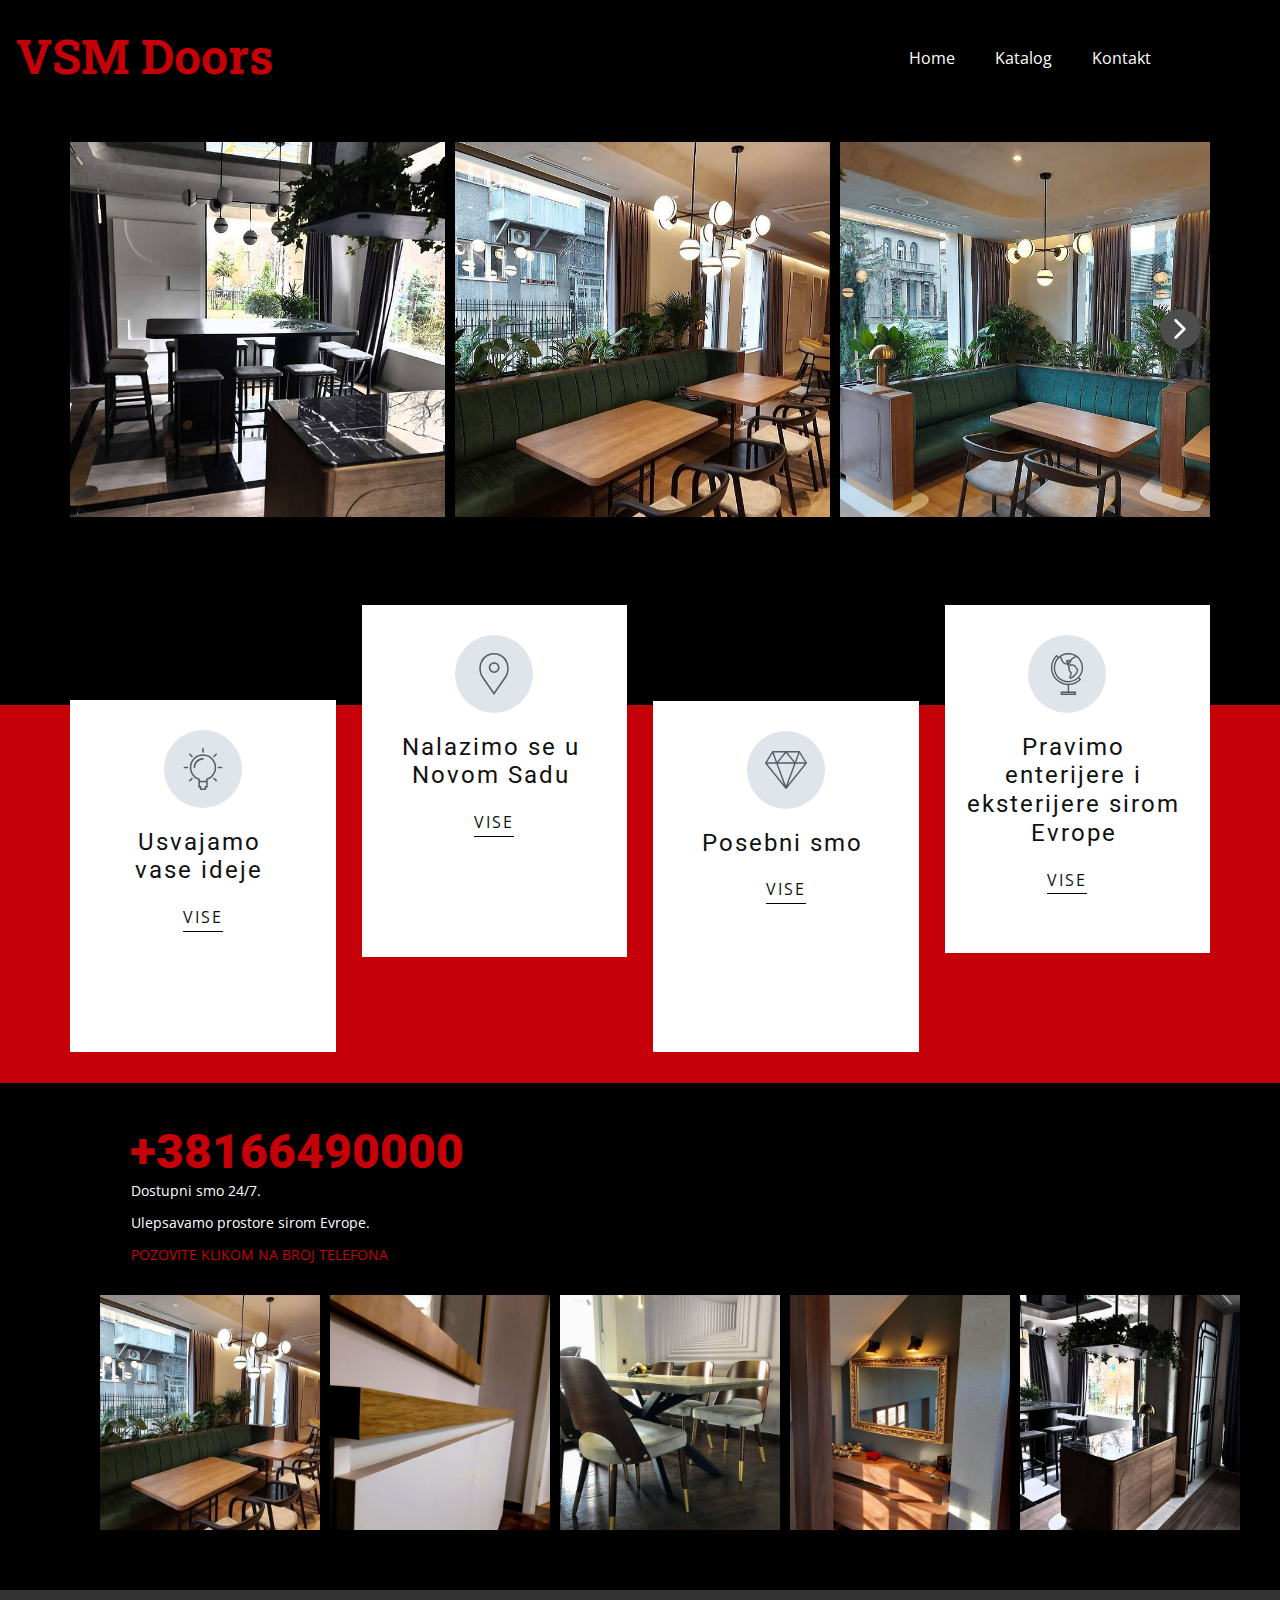
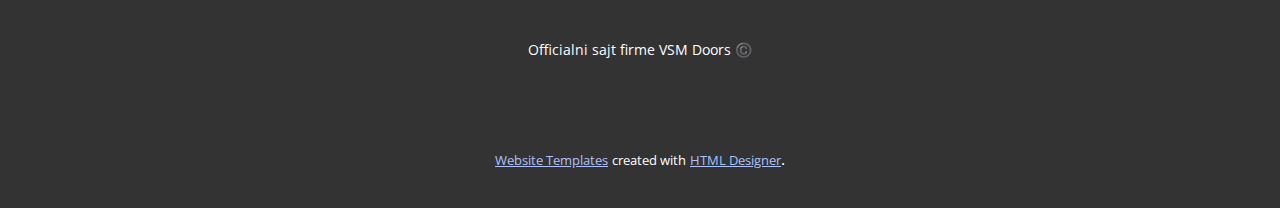
==== commit f2cf9112: "Add files via upload" ====
--- a/index.html
+++ b/index.html
@@ -72,13 +72,13 @@
 </div><div class="u-effect-fade u-gallery-item u-gallery-item-3"><div class="u-back-slide" data-image-width="640" data-image-height="640"><img class="u-back-image u-back-image-3" src="images/192755834_515033186300583_3838094039546369206_n1.jpg">
 </div><div class="u-over-slide u-shading u-over-slide-3"><h3 class="u-gallery-heading"></h3><p class="u-gallery-text"></p>
 </div>
-</div><div class="u-effect-fade u-gallery-item u-gallery-item-4"><div class="u-back-slide"><img class="u-back-image u-back-image-4" src="images/1.svg">
+</div><div class="u-effect-fade u-gallery-item u-gallery-item-4"><div class="u-back-slide"><img class="u-back-image u-back-image-4" src="images/5.svg">
 </div><div class="u-over-slide u-shading u-over-slide-4"><h3 class="u-gallery-heading"></h3><p class="u-gallery-text"></p>
 </div>
-</div><div class="u-effect-fade u-gallery-item u-gallery-item-5"><div class="u-back-slide"><img class="u-back-image u-back-image-5" src="images/1.svg">
+</div><div class="u-effect-fade u-gallery-item u-gallery-item-5"><div class="u-back-slide"><img class="u-back-image u-back-image-5" src="images/5.svg">
 </div><div class="u-over-slide u-shading u-over-slide-5"><h3 class="u-gallery-heading"></h3><p class="u-gallery-text"></p>
 </div>
-</div><div class="u-effect-fade u-gallery-item u-gallery-item-6"><div class="u-back-slide"><img class="u-back-image u-back-image-6" src="images/1.svg">
+</div><div class="u-effect-fade u-gallery-item u-gallery-item-6"><div class="u-back-slide"><img class="u-back-image u-back-image-6" src="images/5.svg">
 </div><div class="u-over-slide u-shading u-over-slide-6"><h3 class="u-gallery-heading"></h3><p class="u-gallery-text"></p>
 </div>
 </div></div>
--- a/Home.css
+++ b/Home.css
@@ -0,0 +1,703 @@
+.u-section-1 {
+  background-image: none;
+}
+
+.u-section-1 .u-sheet-1 {
+  min-height: 416px;
+}
+
+.u-section-1 .u-gallery-1 {
+  height: 375px;
+  margin: 27px 0 14px;
+}
+
+.u-section-1 .u-gallery-item-1 {
+  margin-right: 10px;
+}
+
+.u-section-1 .u-back-image-1 {
+  width: 375px;
+}
+
+.u-section-1 .u-over-slide-1 {
+  background-image: linear-gradient(0deg, rgba(0,0,0,0.2), rgba(0,0,0,0.2));
+  padding: 20px;
+}
+
+.u-section-1 .u-gallery-item-2 {
+  margin-right: 10px;
+}
+
+.u-section-1 .u-back-image-2 {
+  width: 375px;
+}
+
+.u-section-1 .u-over-slide-2 {
+  background-image: linear-gradient(0deg, rgba(0,0,0,0.2), rgba(0,0,0,0.2));
+  padding: 20px;
+}
+
+.u-section-1 .u-gallery-item-3 {
+  margin-right: 10px;
+}
+
+.u-section-1 .u-back-image-3 {
+  width: 375px;
+}
+
+.u-section-1 .u-over-slide-3 {
+  background-image: linear-gradient(0deg, rgba(0,0,0,0.2), rgba(0,0,0,0.2));
+  padding: 20px;
+}
+
+.u-section-1 .u-gallery-item-4 {
+  margin-right: 10px;
+}
+
+.u-section-1 .u-back-image-4 {
+  width: 375px;
+}
+
+.u-section-1 .u-over-slide-4 {
+  background-image: linear-gradient(0deg, rgba(0,0,0,0.2), rgba(0,0,0,0.2));
+  padding: 20px;
+}
+
+.u-section-1 .u-gallery-item-5 {
+  margin-right: 10px;
+}
+
+.u-section-1 .u-back-image-5 {
+  width: 375px;
+}
+
+.u-section-1 .u-over-slide-5 {
+  background-image: linear-gradient(0deg, rgba(0,0,0,0.2), rgba(0,0,0,0.2));
+  padding: 20px;
+}
+
+.u-section-1 .u-gallery-item-6 {
+  margin-right: 10px;
+}
+
+.u-section-1 .u-back-image-6 {
+  width: 375px;
+}
+
+.u-section-1 .u-over-slide-6 {
+  background-image: linear-gradient(0deg, rgba(0,0,0,0.2), rgba(0,0,0,0.2));
+  padding: 20px;
+}
+
+.u-section-1 .u-gallery-nav-1 {
+  position: absolute;
+  left: 10px;
+  width: 40px;
+  height: 40px;
+}
+
+.u-section-1 .u-gallery-nav-2 {
+  position: absolute;
+  right: 10px;
+  width: 40px;
+  height: 40px;
+}
+
+@media (max-width: 1199px) {
+  .u-section-1 .u-gallery-1 {
+    margin-right: initial;
+    margin-left: initial;
+  }
+}
+
+@media (max-width: 575px) {
+  .u-section-1 .u-gallery-1 {
+    height: 175px;
+    margin-top: 14px;
+    margin-bottom: 60px;
+    margin-right: initial;
+    margin-left: initial;
+  }
+}.u-section-2 {
+  background-image: none;
+  min-height: 552px;
+}
+
+.u-section-2 .u-shape-1 {
+  height: 378px;
+  margin-top: 174px;
+  margin-bottom: 0;
+}
+
+.u-section-2 .u-layout-wrap-1 {
+  width: 1140px;
+  margin: -478px auto 31px;
+}
+
+.u-section-2 .u-layout-cell-1 {
+  min-height: 92px;
+}
+
+.u-section-2 .u-container-layout-1 {
+  padding: 30px;
+}
+
+.u-section-2 .u-layout-cell-2 {
+  min-height: 378px;
+  background-image: none;
+}
+
+.u-section-2 .u-container-layout-2 {
+  padding: 30px 20px;
+}
+
+.u-section-2 .u-icon-1 {
+  height: 78px;
+  width: 78px;
+  background-image: none;
+  color: rgb(85, 92, 102) !important;
+  margin: 0 auto;
+}
+
+.u-section-2 .u-text-1 {
+  letter-spacing: 2px;
+  font-size: 1.5rem;
+  text-transform: none;
+  margin: 20px 7px 0 0;
+}
+
+.u-section-2 .u-btn-1 {
+  border-style: none none solid;
+  text-transform: uppercase;
+  letter-spacing: 2px;
+  margin: 20px auto 0;
+  padding: 0;
+}
+
+.u-section-2 .u-layout-cell-3 {
+  min-height: 378px;
+}
+
+.u-section-2 .u-container-layout-3 {
+  padding: 30px 20px;
+}
+
+.u-section-2 .u-icon-2 {
+  height: 78px;
+  width: 78px;
+  background-image: none;
+  color: rgb(85, 92, 102) !important;
+  margin: 0 auto;
+}
+
+.u-section-2 .u-text-2 {
+  letter-spacing: 2px;
+  font-size: 1.5rem;
+  text-transform: none;
+  margin: 20px 7px 0 0;
+}
+
+.u-section-2 .u-btn-2 {
+  border-style: none none solid;
+  text-transform: uppercase;
+  letter-spacing: 2px;
+  margin: 20px auto 0;
+  padding: 0;
+}
+
+.u-section-2 .u-layout-cell-4 {
+  min-height: 95px;
+}
+
+.u-section-2 .u-container-layout-4 {
+  padding: 30px;
+}
+
+.u-section-2 .u-layout-cell-5 {
+  min-height: 96px;
+}
+
+.u-section-2 .u-container-layout-5 {
+  padding: 30px;
+}
+
+.u-section-2 .u-layout-cell-6 {
+  min-height: 377px;
+}
+
+.u-section-2 .u-container-layout-6 {
+  padding: 30px 20px;
+}
+
+.u-section-2 .u-icon-3 {
+  height: 78px;
+  width: 78px;
+  background-image: none;
+  color: rgb(85, 92, 102) !important;
+  margin: 0 auto;
+}
+
+.u-section-2 .u-text-3 {
+  letter-spacing: 2px;
+  font-size: 1.5rem;
+  text-transform: none;
+  margin: 20px 7px 0 0;
+}
+
+.u-section-2 .u-btn-3 {
+  border-style: none none solid;
+  text-transform: uppercase;
+  letter-spacing: 2px;
+  margin: 20px auto 0;
+  padding: 0;
+}
+
+.u-section-2 .u-layout-cell-7 {
+  min-height: 374px;
+}
+
+.u-section-2 .u-container-layout-7 {
+  padding: 8px 20px 30px 0;
+}
+
+.u-section-2 .u-icon-4 {
+  height: 78px;
+  width: 78px;
+  background-image: none;
+  color: rgb(85, 92, 102) !important;
+  margin: 22px auto 0;
+}
+
+.u-section-2 .u-text-4 {
+  letter-spacing: 2px;
+  font-size: 1.5rem;
+  text-transform: none;
+  margin: 20px 7px 0 20px;
+}
+
+.u-section-2 .u-btn-4 {
+  border-style: none none solid;
+  text-transform: uppercase;
+  letter-spacing: 2px;
+  margin: 20px auto 0;
+  padding: 0;
+}
+
+.u-section-2 .u-layout-cell-8 {
+  min-height: 99px;
+}
+
+.u-section-2 .u-container-layout-8 {
+  padding: 30px;
+}
+
+@media (max-width: 1199px) {
+  .u-section-2 {
+    min-height: 469px;
+  }
+
+  .u-section-2 .u-layout-wrap-1 {
+    width: 940px;
+  }
+
+  .u-section-2 .u-layout-cell-1 {
+    min-height: 76px;
+  }
+
+  .u-section-2 .u-layout-cell-2 {
+    min-height: 312px;
+  }
+
+  .u-section-2 .u-text-1 {
+    margin-right: 0;
+  }
+
+  .u-section-2 .u-layout-cell-3 {
+    min-height: 312px;
+  }
+
+  .u-section-2 .u-text-2 {
+    margin-right: 0;
+  }
+
+  .u-section-2 .u-layout-cell-4 {
+    min-height: 78px;
+  }
+
+  .u-section-2 .u-layout-cell-5 {
+    min-height: 79px;
+  }
+
+  .u-section-2 .u-layout-cell-6 {
+    min-height: 310px;
+  }
+
+  .u-section-2 .u-text-3 {
+    margin-right: 0;
+  }
+
+  .u-section-2 .u-layout-cell-7 {
+    min-height: 308px;
+  }
+
+  .u-section-2 .u-text-4 {
+    margin-right: 0;
+    margin-left: 0;
+  }
+
+  .u-section-2 .u-layout-cell-8 {
+    min-height: 82px;
+  }
+}
+
+@media (max-width: 991px) {
+  .u-section-2 {
+    min-height: 279px;
+  }
+
+  .u-section-2 .u-layout-wrap-1 {
+    width: 720px;
+  }
+
+  .u-section-2 .u-layout-cell-1 {
+    min-height: 116px;
+  }
+
+  .u-section-2 .u-layout-cell-2 {
+    min-height: 100px;
+  }
+
+  .u-section-2 .u-layout-cell-3 {
+    min-height: 100px;
+  }
+
+  .u-section-2 .u-layout-cell-4 {
+    min-height: 119px;
+  }
+
+  .u-section-2 .u-layout-cell-5 {
+    min-height: 121px;
+  }
+
+  .u-section-2 .u-layout-cell-6 {
+    min-height: 100px;
+  }
+
+  .u-section-2 .u-layout-cell-7 {
+    min-height: 100px;
+  }
+
+  .u-section-2 .u-layout-cell-8 {
+    min-height: 126px;
+  }
+}
+
+@media (max-width: 767px) {
+  .u-section-2 {
+    min-height: 379px;
+  }
+
+  .u-section-2 .u-layout-wrap-1 {
+    width: 540px;
+  }
+
+  .u-section-2 .u-layout-cell-1 {
+    min-height: 174px;
+  }
+
+  .u-section-2 .u-container-layout-1 {
+    padding-left: 10px;
+    padding-right: 10px;
+  }
+
+  .u-section-2 .u-layout-cell-2 {
+    min-height: 289px;
+  }
+
+  .u-section-2 .u-container-layout-2 {
+    padding-left: 30px;
+    padding-right: 30px;
+  }
+
+  .u-section-2 .u-layout-cell-3 {
+    min-height: 289px;
+  }
+
+  .u-section-2 .u-container-layout-3 {
+    padding-left: 30px;
+    padding-right: 30px;
+  }
+
+  .u-section-2 .u-layout-cell-4 {
+    min-height: 179px;
+  }
+
+  .u-section-2 .u-container-layout-4 {
+    padding-left: 10px;
+    padding-right: 10px;
+  }
+
+  .u-section-2 .u-layout-cell-5 {
+    min-height: 182px;
+  }
+
+  .u-section-2 .u-container-layout-5 {
+    padding-left: 10px;
+    padding-right: 10px;
+  }
+
+  .u-section-2 .u-layout-cell-6 {
+    min-height: 261px;
+  }
+
+  .u-section-2 .u-container-layout-6 {
+    padding-left: 30px;
+    padding-right: 30px;
+  }
+
+  .u-section-2 .u-layout-cell-7 {
+    min-height: 318px;
+  }
+
+  .u-section-2 .u-container-layout-7 {
+    padding-left: 30px;
+    padding-right: 30px;
+  }
+
+  .u-section-2 .u-layout-cell-8 {
+    min-height: 189px;
+  }
+
+  .u-section-2 .u-container-layout-8 {
+    padding-left: 10px;
+    padding-right: 10px;
+  }
+}
+
+@media (max-width: 575px) {
+  .u-section-2 {
+    min-height: 50vw;
+  }
+
+  .u-section-2 .u-layout-wrap-1 {
+    width: 290px;
+    margin-top: -738px;
+    margin-bottom: 28px;
+  }
+
+  .u-section-2 .u-layout-cell-2 {
+    min-height: 274px;
+  }
+
+  .u-section-2 .u-container-layout-2 {
+    padding-left: 20px;
+    padding-right: 20px;
+  }
+
+  .u-section-2 .u-layout-cell-3 {
+    min-height: 274px;
+  }
+
+  .u-section-2 .u-container-layout-3 {
+    padding-left: 20px;
+    padding-right: 20px;
+  }
+
+  .u-section-2 .u-layout-cell-5 {
+    min-height: 179px;
+  }
+
+  .u-section-2 .u-layout-cell-6 {
+    min-height: 247px;
+  }
+
+  .u-section-2 .u-container-layout-6 {
+    padding-left: 20px;
+    padding-right: 20px;
+  }
+
+  .u-section-2 .u-layout-cell-7 {
+    min-height: 300px;
+  }
+
+  .u-section-2 .u-container-layout-7 {
+    padding-left: 20px;
+    padding-right: 20px;
+  }
+}.u-section-3 .u-sheet-1 {
+  min-height: 507px;
+}
+
+.u-section-3 .u-layout-wrap-1 {
+  width: 909px;
+  margin: 0 auto 60px 0;
+}
+
+.u-section-3 .u-layout-cell-1 {
+  min-height: 447px;
+}
+
+.u-section-3 .u-container-layout-1 {
+  padding: 30px 0 0 30px;
+}
+
+.u-section-3 .u-text-1 {
+  line-height: 1.2;
+  text-transform: uppercase;
+  font-weight: 900;
+  font-size: 3rem;
+  margin: 0 28px 0 0;
+}
+
+.u-section-3 .u-btn-1 {
+  background-image: none;
+  border-style: none;
+}
+
+.u-section-3 .u-text-2 {
+  font-size: 1.25rem;
+  margin: -17px auto 0 31px;
+}
+
+.u-section-3 .u-btn-2 {
+  background-image: none;
+  margin-top: 0;
+  padding: 0;
+}
+
+.u-section-3 .u-gallery-1 {
+  height: 235px;
+  width: 1140px;
+  margin: 26px -231px 0 0;
+}
+
+.u-section-3 .u-gallery-inner-1 {
+  grid-template-columns: repeat(5, auto);
+  grid-gap: 10px;
+}
+
+.u-section-3 .u-over-slide-1 {
+  background-image: linear-gradient(0deg, rgba(0,0,0,0.2), rgba(0,0,0,0.2));
+  padding: 20px;
+}
+
+.u-section-3 .u-over-slide-2 {
+  background-image: linear-gradient(0deg, rgba(0,0,0,0.2), rgba(0,0,0,0.2));
+  padding: 20px;
+}
+
+.u-section-3 .u-over-slide-3 {
+  background-image: linear-gradient(0deg, rgba(0,0,0,0.2), rgba(0,0,0,0.2));
+  padding: 20px;
+}
+
+.u-section-3 .u-over-slide-4 {
+  background-image: linear-gradient(0deg, rgba(0,0,0,0.2), rgba(0,0,0,0.2));
+  padding: 20px;
+}
+
+.u-section-3 .u-over-slide-5 {
+  background-image: linear-gradient(0deg, rgba(0,0,0,0.2), rgba(0,0,0,0.2));
+  padding: 20px;
+}
+
+@media (max-width: 1199px) {
+  .u-section-3 .u-sheet-1 {
+    min-height: 566px;
+  }
+
+  .u-section-3 .u-container-layout-1 {
+    padding-left: 0;
+  }
+
+  .u-section-3 .u-gallery-1 {
+    height: 181px;
+    width: 879px;
+    margin-right: 0;
+  }
+}
+
+@media (max-width: 991px) {
+  .u-section-3 .u-sheet-1 {
+    min-height: 585px;
+  }
+
+  .u-section-3 .u-layout-wrap-1 {
+    width: 720px;
+  }
+
+  .u-section-3 .u-layout-cell-1 {
+    min-height: 242px;
+  }
+
+  .u-section-3 .u-text-1 {
+    font-size: 2.25rem;
+    margin-right: 0;
+  }
+
+  .u-section-3 .u-gallery-1 {
+    height: 474px;
+    margin-right: initial;
+    margin-left: initial;
+    width: auto;
+  }
+
+  .u-section-3 .u-gallery-inner-1 {
+    grid-template-columns: repeat(3, auto);
+  }
+}
+
+@media (max-width: 767px) {
+  .u-section-3 .u-sheet-1 {
+    min-height: 729px;
+  }
+
+  .u-section-3 .u-layout-wrap-1 {
+    width: 540px;
+  }
+
+  .u-section-3 .u-layout-cell-1 {
+    min-height: 100px;
+  }
+
+  .u-section-3 .u-gallery-1 {
+    height: 819px;
+    width: auto;
+    margin-right: initial;
+    margin-left: initial;
+  }
+
+  .u-section-3 .u-gallery-inner-1 {
+    grid-template-columns: repeat(2, auto);
+  }
+}
+
+@media (max-width: 575px) {
+  .u-section-3 .u-sheet-1 {
+    min-height: 1604px;
+  }
+
+  .u-section-3 .u-layout-wrap-1 {
+    width: 340px;
+    margin: -23px -10px 0 auto;
+  }
+
+  .u-section-3 .u-layout-cell-1 {
+    min-height: 784px;
+  }
+
+  .u-section-3 .u-text-2 {
+    margin-left: 0;
+  }
+
+  .u-section-3 .u-gallery-1 {
+    height: 1700px;
+    width: 330px;
+    margin-right: 0;
+    margin-left: 0;
+  }
+
+  .u-section-3 .u-gallery-inner-1 {
+    grid-template-columns: repeat(1, auto);
+  }
+}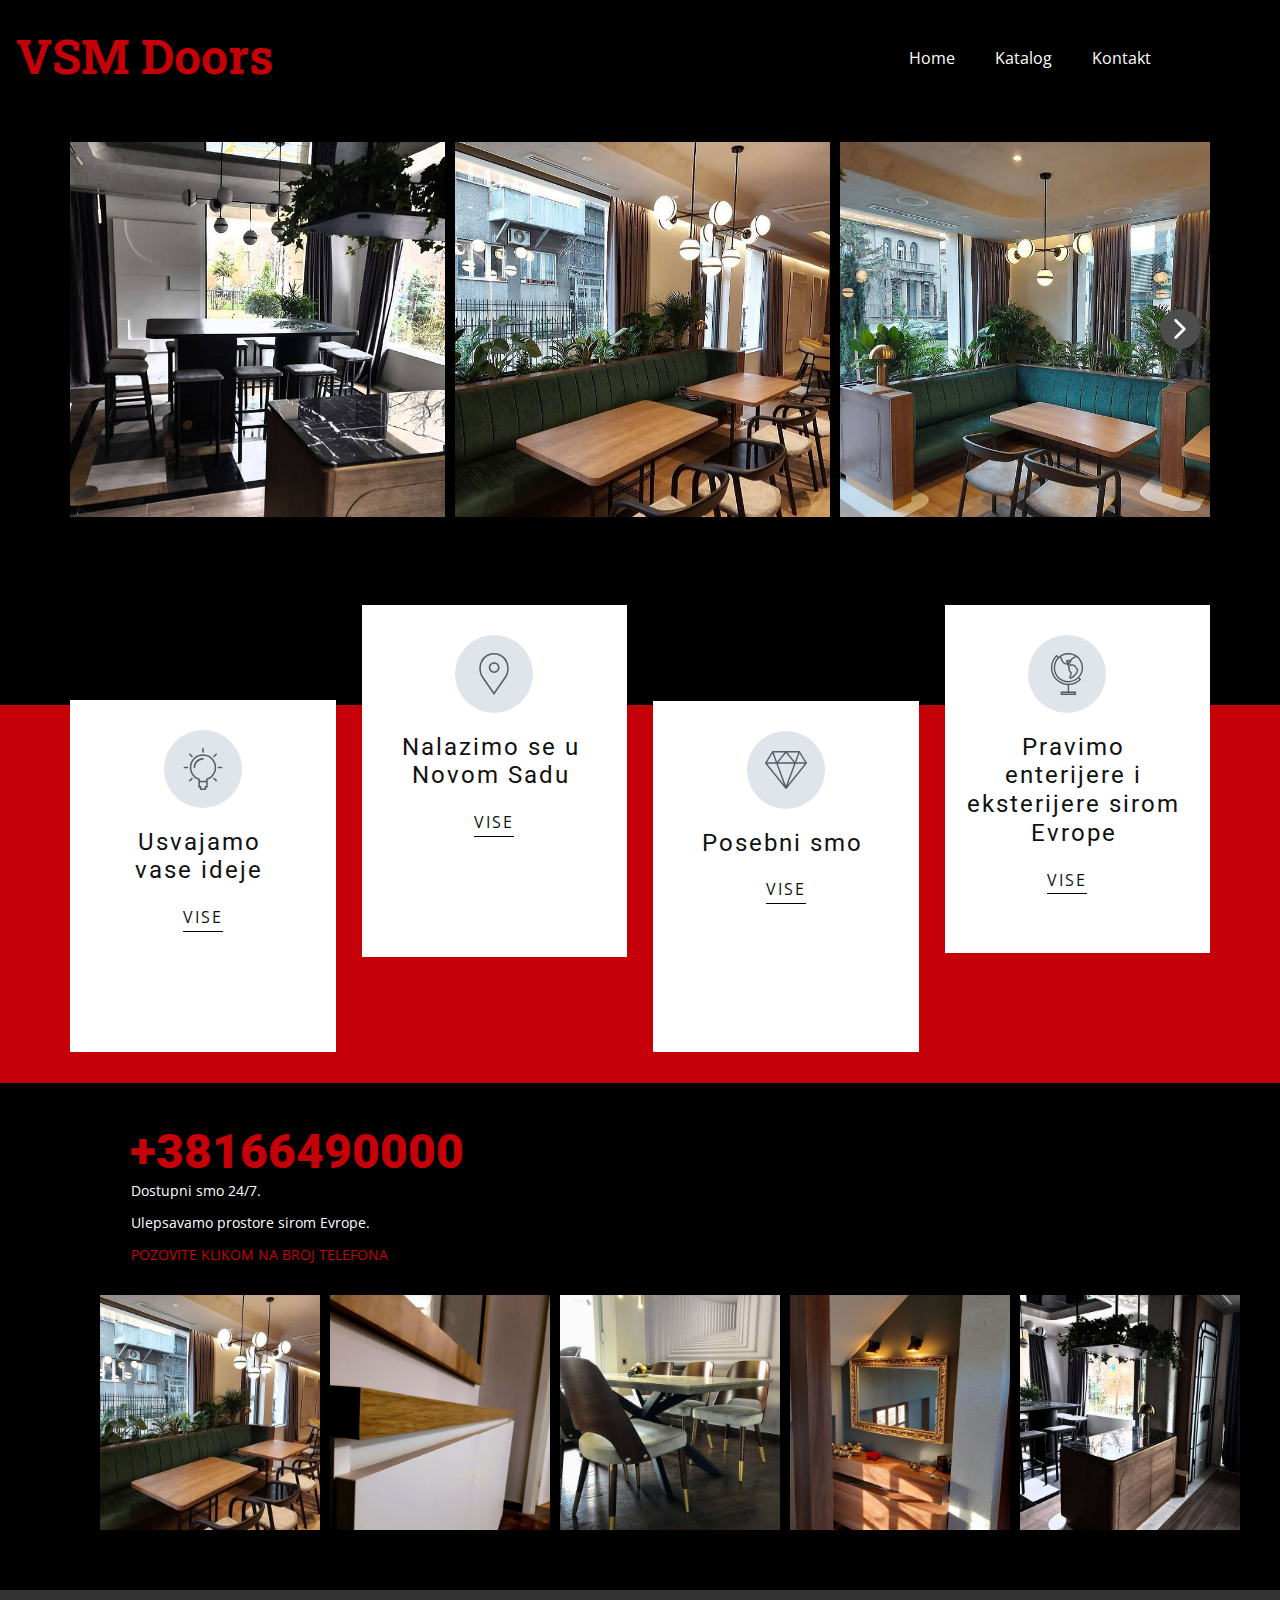
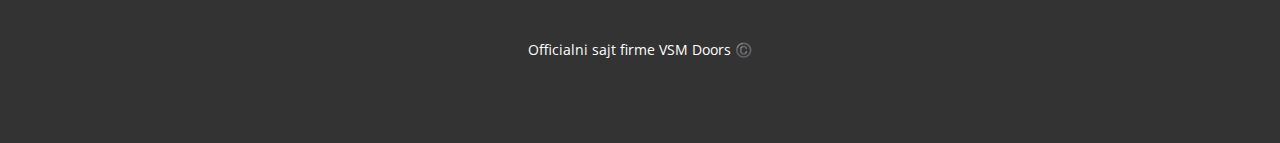
==== commit 8e384ddf: "Add files via upload" ====
--- a/index.html
+++ b/index.html
@@ -271,15 +271,6 @@
         </p>
       </div></footer>
     <section class="u-backlink u-clearfix u-grey-80">
-      <a class="u-link" href="https://nicepage.com/website-templates" target="_blank">
-        <span>Website Templates</span>
-      </a>
-      <p class="u-text">
-        <span>created with</span>
-      </p>
-      <a class="u-link" href="https://nicepage.com/html-website-builder" target="_blank">
-        <span>HTML Designer</span>
-      </a>. 
     </section>
   </body>
 </html>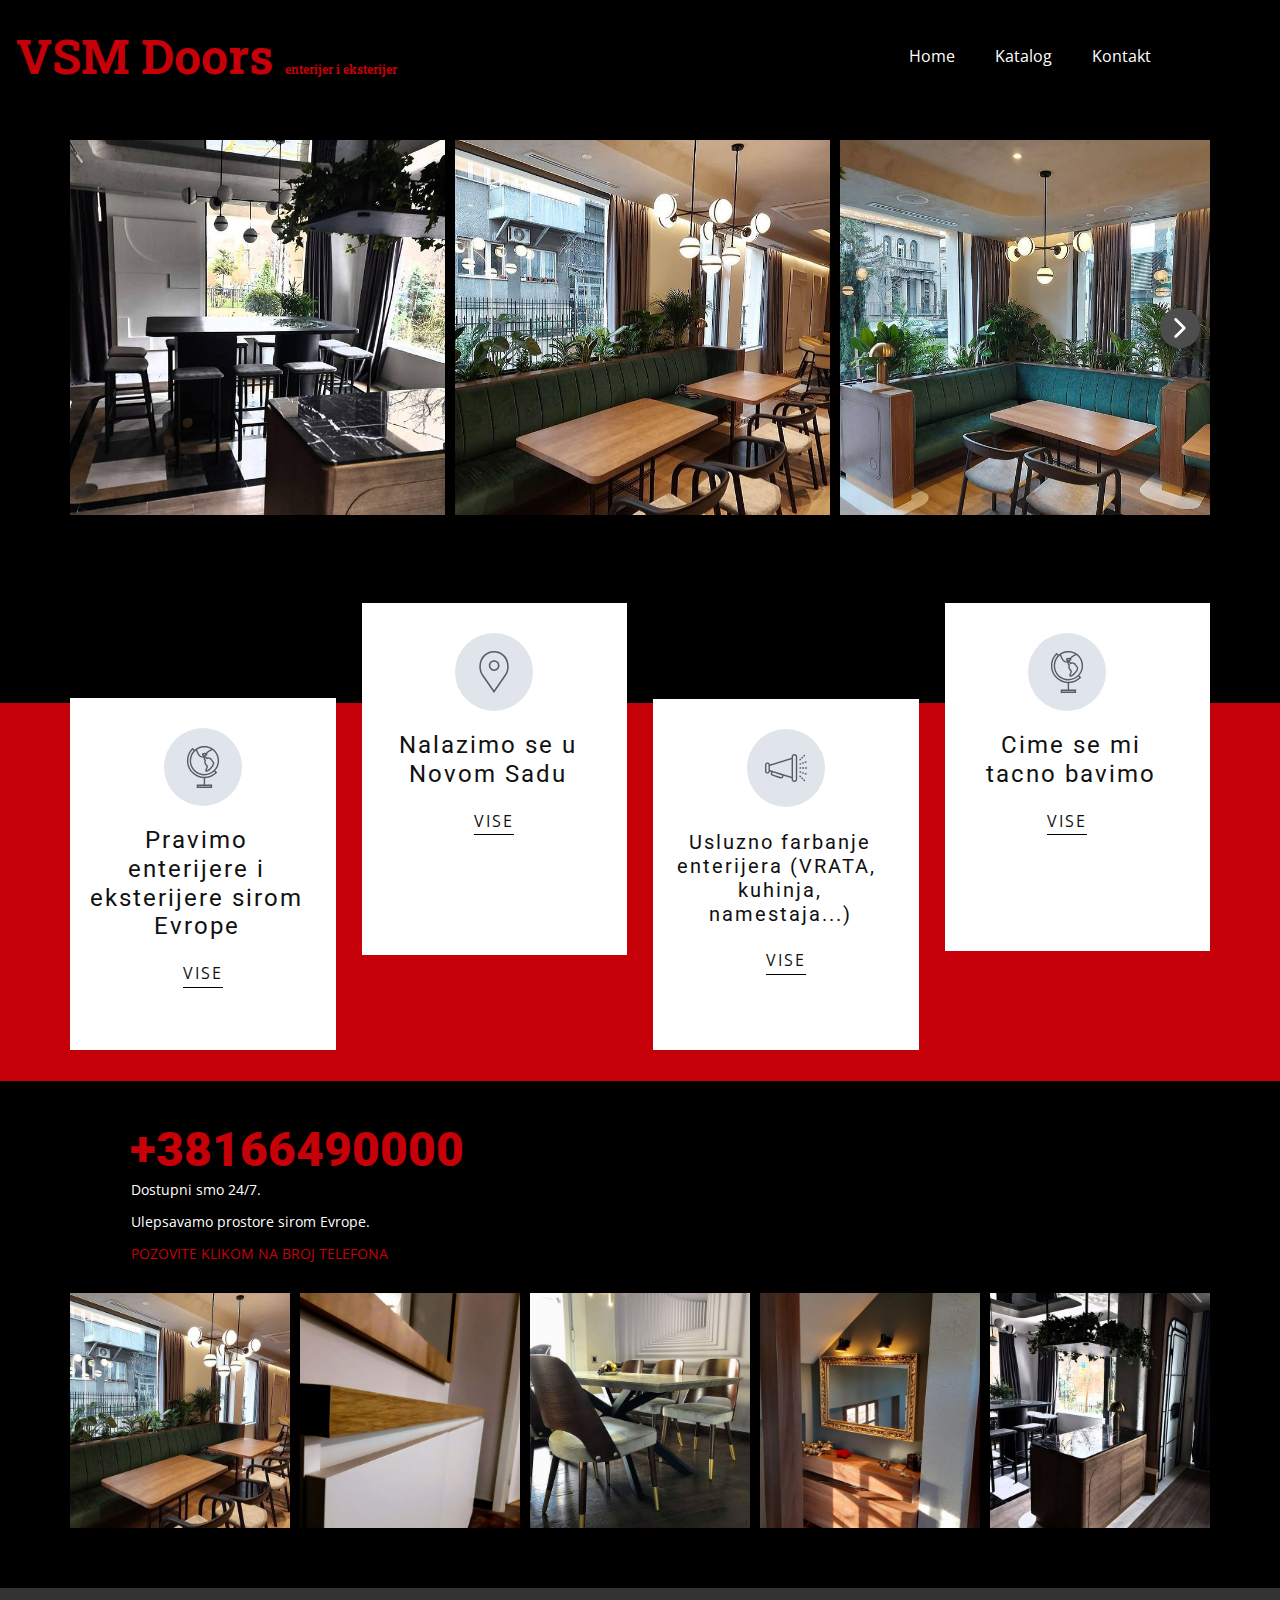
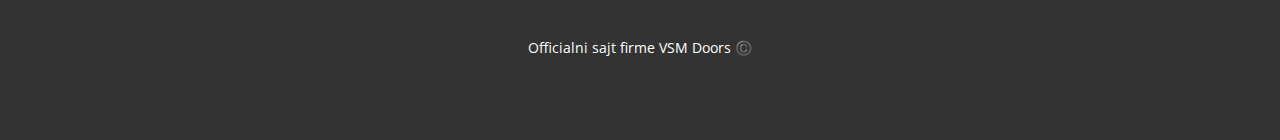
==== commit 5d54e424: "Add files via upload" ====
--- a/index.html
+++ b/index.html
@@ -28,8 +28,9 @@
     <meta name="theme-color" content="#6c8ff7">
   </head>
   <body data-home-page="Home.html" data-home-page-title="Home" class="u-body"><header class="u-align-center-xs u-black u-header" id="sec-5d69" data-animation-name="" data-animation-duration="0" data-animation-delay="0" data-animation-direction=""><div class="u-clearfix u-sheet u-sheet-1">
-        <h4 class="u-custom-font u-font-georgia u-text u-text-palette-2-base u-text-1">
+        <h4 class="u-custom-font u-font-roboto-slab u-text u-text-custom-color-2 u-text-1">
           <a class="u-active-none u-border-none u-btn u-button-link u-button-style u-custom-font u-font-roboto-slab u-hover-none u-none u-text-custom-color-2 u-btn-1" href="#">VSM Doors </a>
+          <span style="font-size: 0.75rem;">enterijer i eksterijer</span>
         </h4>
         <nav class="u-menu u-menu-dropdown u-offcanvas u-menu-1">
           <div class="menu-collapse">
@@ -120,20 +121,10 @@
                   <div class="u-container-layout u-container-layout-1"></div>
                 </div>
                 <div class="u-align-center u-container-style u-layout-cell u-size-40 u-white u-layout-cell-2">
-                  <div class="u-container-layout u-valign-top u-container-layout-2"><span class="u-icon u-icon-circle u-palette-5-light-2 u-spacing-18 u-icon-1" data-href="#"><svg class="u-svg-link" preserveAspectRatio="xMidYMin slice" viewBox="0 0 54 54" style=""><use xmlns:xlink="http://www.w3.org/1999/xlink" xlink:href="#svg-dfc3"></use></svg><svg class="u-svg-content" viewBox="0 0 54 54" x="0px" y="0px" id="svg-dfc3" style="enable-background:new 0 0 54 54;"><g><path d="M27,8c-9.374,0-17,7.626-17,17c0,7.112,4.391,13.412,11,15.9V50c0,0.553,0.447,1,1,1h1v2c0,0.553,0.447,1,1,1h6
-		c0.553,0,1-0.447,1-1v-2h1c0.553,0,1-0.447,1-1v-9.1c6.609-2.488,11-8.788,11-15.9C44,15.626,36.374,8,27,8z M30,49
-		c-0.553,0-1,0.447-1,1v2h-4v-2c0-0.553-0.447-1-1-1h-1v-5h8v5H30z M31.688,39.242C31.277,39.377,31,39.761,31,40.192V42h-8v-1.808
-		c0-0.432-0.277-0.815-0.688-0.95C16.145,37.214,12,31.49,12,25c0-8.271,6.729-15,15-15s15,6.729,15,15
-		C42,31.49,37.855,37.214,31.688,39.242z"></path><path d="M27,6c0.553,0,1-0.447,1-1V1c0-0.553-0.447-1-1-1s-1,0.447-1,1v4C26,5.553,26.447,6,27,6z"></path><path d="M51,24h-4c-0.553,0-1,0.447-1,1s0.447,1,1,1h4c0.553,0,1-0.447,1-1S51.553,24,51,24z"></path><path d="M7,24H3c-0.553,0-1,0.447-1,1s0.447,1,1,1h4c0.553,0,1-0.447,1-1S7.553,24,7,24z"></path><path d="M43.264,7.322l-2.828,2.828c-0.391,0.391-0.391,1.023,0,1.414c0.195,0.195,0.451,0.293,0.707,0.293
-		s0.512-0.098,0.707-0.293l2.828-2.828c0.391-0.391,0.391-1.023,0-1.414S43.654,6.932,43.264,7.322z"></path><path d="M12.15,38.436l-2.828,2.828c-0.391,0.391-0.391,1.023,0,1.414c0.195,0.195,0.451,0.293,0.707,0.293
-		s0.512-0.098,0.707-0.293l2.828-2.828c0.391-0.391,0.391-1.023,0-1.414S12.541,38.045,12.15,38.436z"></path><path d="M41.85,38.436c-0.391-0.391-1.023-0.391-1.414,0s-0.391,1.023,0,1.414l2.828,2.828c0.195,0.195,0.451,0.293,0.707,0.293
-		s0.512-0.098,0.707-0.293c0.391-0.391,0.391-1.023,0-1.414L41.85,38.436z"></path><path d="M12.15,11.564c0.195,0.195,0.451,0.293,0.707,0.293s0.512-0.098,0.707-0.293c0.391-0.391,0.391-1.023,0-1.414l-2.828-2.828
-		c-0.391-0.391-1.023-0.391-1.414,0s-0.391,1.023,0,1.414L12.15,11.564z"></path><path d="M27,13c-6.617,0-12,5.383-12,12c0,0.553,0.447,1,1,1s1-0.447,1-1c0-5.514,4.486-10,10-10c0.553,0,1-0.447,1-1
-		S27.553,13,27,13z"></path>
-</g></svg></span>
-                    <h5 class="u-text u-text-1">Usvajamo<br>vase ideje
-                    </h5>
-                    <a href="#" class="u-active-none u-align-center u-border-1 u-border-active-grey-60 u-border-black u-border-hover-grey-60 u-btn u-button-style u-hover-none u-none u-text-body-color u-btn-1">Vise</a>
+                  <div class="u-container-layout u-valign-top u-container-layout-2"><span class="u-icon u-icon-circle u-palette-5-light-2 u-spacing-18 u-icon-1" data-href="#"><svg class="u-svg-link" preserveAspectRatio="xMidYMin slice" viewBox="0 0 60 60" style=""><use xmlns:xlink="http://www.w3.org/1999/xlink" xlink:href="#svg-7912"></use></svg><svg class="u-svg-content" viewBox="0 0 60 60" x="0px" y="0px" id="svg-7912" style="enable-background:new 0 0 60 60;"><g><path d="M52.994,21c0-7.169-3.617-13.505-9.116-17.296l-0.002-0.015l-0.145-0.095c-0.004-0.002-0.007-0.005-0.011-0.007   l-0.228-0.15c-0.452-0.296-0.915-0.572-1.385-0.831c-0.165-0.091-0.337-0.171-0.505-0.258C41.228,2.155,40.85,1.97,40.466,1.8   c-0.211-0.094-0.424-0.183-0.639-0.27c-0.395-0.16-0.796-0.305-1.199-0.44c-0.178-0.059-0.352-0.125-0.531-0.18   c-0.568-0.173-1.144-0.321-1.726-0.445c-0.17-0.036-0.343-0.062-0.514-0.094c-0.462-0.086-0.927-0.158-1.396-0.213   c-0.188-0.022-0.375-0.045-0.564-0.062C33.266,0.039,32.632,0,31.994,0c-0.647,0-1.289,0.04-1.927,0.098   c-0.181,0.017-0.359,0.039-0.539,0.06C29.04,0.215,28.556,0.29,28.076,0.38c-0.155,0.029-0.311,0.054-0.464,0.087   c-1.245,0.265-2.46,0.644-3.635,1.131c-0.122,0.051-0.241,0.104-0.362,0.157c-0.484,0.211-0.96,0.441-1.428,0.689   c-0.1,0.053-0.201,0.104-0.301,0.158c-0.573,0.316-1.137,0.649-1.683,1.02l-0.43,0.293l-0.001,0.041   c-0.657,0.473-1.282,0.984-1.88,1.527l-2.869-2.869l-0.707,0.707C9.603,8.037,7.006,14.314,7.006,21s2.597,12.963,7.312,17.678   c4.481,4.481,10.375,7.044,16.688,7.288V55h-10v5h22v-5h-10v-9.035c6.304-0.249,12.19-2.811,16.666-7.287l0.707-0.707l-2.869-2.869   C50.905,31.37,52.994,26.43,52.994,21z M21.752,5.022c0.869-0.559,1.781-1.058,2.739-1.471c0.094-0.041,0.19-0.079,0.284-0.118   c0.458-0.189,0.924-0.36,1.399-0.513c0.087-0.028,0.172-0.06,0.259-0.086c0.546-0.167,1.103-0.312,1.669-0.43   c0.089-0.019,0.179-0.031,0.269-0.048c0.472-0.092,0.95-0.164,1.433-0.219c0.152-0.018,0.304-0.035,0.457-0.049   C30.832,2.036,31.409,2,31.994,2c0.578,0,1.148,0.036,1.713,0.087c0.144,0.013,0.288,0.026,0.432,0.043   c0.546,0.062,1.087,0.141,1.618,0.248c0.095,0.019,0.188,0.046,0.283,0.066c0.445,0.097,0.883,0.212,1.316,0.339   c0.169,0.05,0.338,0.1,0.505,0.155c0.488,0.159,0.971,0.332,1.441,0.529c0.124,0.052,0.244,0.113,0.367,0.167   c0.371,0.165,0.737,0.341,1.095,0.528c0.171,0.089,0.341,0.18,0.509,0.275c0.082,0.046,0.159,0.099,0.241,0.146   c-3.112,1.126-4.898,2.451-6.924,5.083c-0.121,0.158-0.219,0.331-0.291,0.513c-0.107-0.112-0.227-0.212-0.358-0.298   c-0.71-0.466-1.648-0.451-2.792,0.047L31,9.945c-1.393,0.155-2.398,0.268-2.479,2.032c-0.04,0.872,0.426,1.731,1.187,2.188   c0.146,0.088,0.297,0.157,0.451,0.208c0.019,0.037,0.04,0.074,0.064,0.111l0.234,0.334c-0.498-0.135-0.981-0.205-1.455-0.274   c-0.602-0.087-1.169-0.17-1.732-0.386c-2.15-0.824-3.737-4.443-4.896-7.085c-0.223-0.508-0.435-0.99-0.646-1.492   C21.738,5.389,21.746,5.204,21.752,5.022z M35.869,26.916c-1.877-1.554-2.585-3.797-1.805-5.714   c0.401-0.983-0.004-2.077-0.964-2.649c-0.037-0.134-0.071-0.39-0.096-0.568c-0.068-0.514-0.151-1.133-0.454-1.726   c0.164,0.121,0.35,0.215,0.551,0.277c0.181,0.056,0.229,0.102,0.257,0.183c0.249,0.858,0.824,1.495,1.577,1.746   c0.723,0.239,1.521,0.089,2.19-0.416c0.198-0.148,0.232-0.176,0.997,0.193c0.523,0.253,1.174,0.568,2.079,0.668   c0.532,0.559,0.951,1.271,1.355,1.961c0.629,1.069,1.278,2.176,2.389,2.753c0.369,0.191,0.141,1.378-0.679,3.525   c-0.075,0.198-0.146,0.385-0.208,0.555c-1.039,0.819-1.676,1.731-2.294,2.615c-0.566,0.812-1.102,1.578-1.959,2.315   c-1.324,1.14-2.393,1.792-3.756,2.19C36.459,32.305,38.076,28.743,35.869,26.916z M31.498,12.079l-0.682,0.403   c-0.001,0-0.001,0-0.001,0c-0.019,0-0.084-0.021-0.156-0.093c-0.092-0.091-0.146-0.214-0.141-0.32   c0.001-0.018,0.002-0.034,0.003-0.05c0.184-0.029,0.444-0.059,0.7-0.087l0.471-0.054l0.147-0.068   c0.75-0.349,1.003-0.258,1.003-0.258c0.002,0.001,0.211,0.211,0.185,1.152l-0.009,0.317c-0.187-0.072-0.431-0.131-0.751-0.152   c-0.043-0.079-0.1-0.158-0.174-0.235L31.498,12.079z M31.949,15.499c-0.149-0.122-0.306-0.221-0.438-0.286   c-0.185-0.09-0.367-0.167-0.547-0.232l0.29-0.049c0.2-0.033,0.384-0.053,0.54-0.062C31.811,15.086,31.862,15.299,31.949,15.499z    M19.885,6.372c0.015,0.038,0.02,0.081,0.038,0.118c0.197,0.425,0.402,0.894,0.619,1.388c1.373,3.131,3.081,7.026,6.011,8.149   c0.771,0.296,1.51,0.403,2.161,0.498c0.707,0.103,1.318,0.191,1.91,0.481c0.027,0.015,0.077,0.049,0.076,0.045   c0.202,0.296,0.264,0.755,0.322,1.198c0.094,0.701,0.21,1.574,1.024,2.005c0.104,0.055,0.185,0.147,0.166,0.193   c-1.118,2.743-0.183,5.888,2.381,8.01c0.44,0.364,0.858,1.55-1.289,5.393c-0.417,0.748-0.328,1.654,0.226,2.31   c0.401,0.476,0.973,0.733,1.565,0.733c0.231,0,0.466-0.039,0.695-0.12c1.522-0.543,2.815-1.327,4.32-2.622   c1.048-0.901,1.71-1.85,2.294-2.686c0.618-0.885,1.152-1.649,2.074-2.329l0.285-0.245l0.097-0.285   c0.073-0.214,0.17-0.467,0.275-0.743c0.699-1.834,1.869-4.902-0.269-6.014c-0.6-0.311-1.057-1.09-1.586-1.99   c-0.44-0.751-0.94-1.602-1.632-2.328c-0.308-0.322-0.734-0.526-1.236-0.593c-0.539-0.069-0.986-0.286-1.42-0.495   c-0.784-0.38-1.858-0.898-3.07,0.009c-0.08,0.062-0.231,0.152-0.356,0.116c-0.092-0.031-0.215-0.153-0.289-0.407   c-0.217-0.747-0.685-1.226-1.467-1.496c0.108-0.333,0.09-0.668-0.046-0.96l0.115,0.018c0.898,0.132,1.57-0.054,2.006-0.555   c0.449-0.515,0.538-1.251,0.265-2.188c-0.005-0.016,0-0.062,0.026-0.096c1.889-2.456,3.39-3.522,6.425-4.564   c0.301-0.103,0.56-0.279,0.772-0.498c4.616,3.469,7.62,8.973,7.62,15.178c0,10.477-8.523,19-19,19s-19-8.523-19-19   C12.994,15.122,15.679,9.859,19.885,6.372z M41.006,57v1h-18v-1H41.006z M47.535,37.955c-9.013,8.271-23.073,8.038-31.804-0.691   C11.395,32.927,9.006,27.151,9.006,21c0-5.815,2.135-11.296,6.033-15.541l1.44,1.439C13.084,10.63,10.994,15.57,10.994,21   c0,11.579,9.421,21,21,21c5.43,0,10.37-2.09,14.101-5.484L47.535,37.955z"></path>
+</g></svg></span>
+                    <h5 class="u-text u-text-1">Pravimo enterijere i eksterijere sirom Evrope</h5>
+                    <a href="Katalog.html" data-page-id="50443473" class="u-active-none u-align-center u-border-1 u-border-active-grey-60 u-border-black u-border-hover-grey-60 u-btn u-button-style u-hover-none u-none u-text-body-color u-btn-1">Vise</a>
                   </div>
                 </div>
               </div>
@@ -151,7 +142,7 @@
                         <br>
                       </a>
                     </h5>
-                    <a href="https://www.google.com/maps/place/Novi+Sad/data=!4m2!3m1!1s0x475b10613de93455:0xb6f7d683724fe28?sa=X&amp;ved=2ahUKEwjyi-O_tZzxAhUytYsKHehXDL8Q8gEwAHoECAYQAQ" class="u-active-none u-align-center u-border-1 u-border-active-grey-60 u-border-black u-border-hover-grey-60 u-btn u-button-style u-hover-none u-none u-text-body-color u-btn-2" target="_blank">vise</a>
+                    <a href="https://www.google.com/maps/place/Koste+Na%C4%91a+31a,+Petrovaradin/@45.2537179,19.8754991,14.25z/data=!4m5!3m4!1s0x475b1a838f636983:0xf3f97bbf5116bf0a!8m2!3d45.2547984!4d19.8765486" class="u-active-none u-align-center u-border-1 u-border-active-grey-60 u-border-black u-border-hover-grey-60 u-btn u-button-style u-hover-none u-none u-text-body-color u-btn-2" target="_blank">vise</a>
                   </div>
                 </div>
                 <div class="u-container-style u-hidden-sm u-hidden-xs u-layout-cell u-size-20 u-layout-cell-4">
@@ -165,8 +156,10 @@
                   <div class="u-container-layout u-container-layout-5"></div>
                 </div>
                 <div class="u-align-center u-container-style u-layout-cell u-size-40 u-white u-layout-cell-6">
-                  <div class="u-container-layout u-valign-top u-container-layout-6"><span class="u-icon u-icon-circle u-palette-5-light-2 u-spacing-18 u-icon-3" data-href="#"><svg class="u-svg-link" preserveAspectRatio="xMidYMin slice" viewBox="0 0 59.986 59.986" style=""><use xmlns:xlink="http://www.w3.org/1999/xlink" xlink:href="#svg-d14b"></use></svg><svg class="u-svg-content" viewBox="0 0 59.986 59.986" x="0px" y="0px" id="svg-d14b" style="enable-background:new 0 0 59.986 59.986;"><path d="M59.972,20.164c0.007-0.041,0.011-0.081,0.013-0.123c0.002-0.049,0.001-0.096-0.003-0.145  c-0.004-0.042-0.01-0.082-0.02-0.123c-0.011-0.048-0.026-0.094-0.044-0.14c-0.009-0.024-0.011-0.049-0.022-0.072  c-0.008-0.017-0.022-0.03-0.031-0.047c-0.009-0.017-0.013-0.035-0.023-0.052l-10-16c-0.046-0.073-0.1-0.139-0.161-0.197  c-0.001-0.001-0.002-0.001-0.003-0.002c-0.086-0.081-0.188-0.139-0.297-0.185c-0.014-0.006-0.023-0.018-0.038-0.024  c-0.011-0.004-0.023-0.002-0.034-0.005c-0.101-0.034-0.205-0.057-0.314-0.057h-38c-0.108,0-0.211,0.023-0.31,0.056  c-0.011,0.003-0.022,0.001-0.032,0.005c-0.015,0.005-0.024,0.017-0.038,0.023c-0.104,0.043-0.202,0.099-0.287,0.175  c-0.005,0.005-0.012,0.008-0.017,0.012c-0.062,0.058-0.117,0.125-0.163,0.198l-10,16c-0.01,0.016-0.014,0.035-0.023,0.052  c-0.009,0.017-0.023,0.03-0.031,0.047c-0.011,0.023-0.013,0.048-0.023,0.072c-0.018,0.046-0.033,0.092-0.044,0.14  c-0.009,0.041-0.016,0.082-0.02,0.124C0,19.945-0.001,19.993,0.001,20.041c0.002,0.042,0.006,0.082,0.013,0.123  c0.008,0.048,0.021,0.095,0.037,0.142c0.013,0.039,0.027,0.077,0.045,0.115c0.009,0.018,0.012,0.038,0.022,0.056  c0.016,0.029,0.04,0.051,0.058,0.078c0.014,0.021,0.022,0.044,0.039,0.064l28.989,35.986c0.002,0.003,0.004,0.005,0.006,0.007  l0.005,0.007c0.003,0.004,0.008,0.005,0.011,0.009c0.082,0.099,0.184,0.174,0.295,0.234c0.03,0.016,0.058,0.03,0.089,0.043  c0.121,0.051,0.249,0.087,0.383,0.087c0.114,0,0.229-0.02,0.343-0.061c0.017-0.006,0.028-0.02,0.045-0.027  c0.051-0.021,0.091-0.055,0.137-0.084c0.076-0.048,0.147-0.098,0.206-0.163c0.014-0.015,0.035-0.022,0.048-0.038l29-36  c0.016-0.02,0.024-0.044,0.039-0.064c0.019-0.027,0.042-0.049,0.058-0.078c0.01-0.018,0.013-0.038,0.022-0.056  c0.018-0.038,0.032-0.075,0.045-0.115C59.95,20.259,59.964,20.213,59.972,20.164z M32.095,4.993h15.459l-4.86,13.045L32.095,4.993z   M40.892,18.993H19.095L29.993,5.58L40.892,18.993z M17.222,18.125L12.423,4.993h15.469L17.222,18.125z M41.593,20.993  L29.818,52.599L18.269,20.993H41.593z M49.221,6.246l7.967,12.748H44.472L49.221,6.246z M10.756,6.259l4.653,12.734H2.798  L10.756,6.259z M16.14,20.993l10.839,29.664L3.083,20.993H16.14z M32.39,51.423l11.337-30.43h13.176L32.39,51.423z"></path></svg></span>
-                    <h5 class="u-text u-text-3">Posebni smo</h5>
+                  <div class="u-container-layout u-container-layout-6"><span class="u-icon u-icon-circle u-palette-5-light-2 u-spacing-18 u-icon-3" data-href="#"><svg class="u-svg-link" preserveAspectRatio="xMidYMin slice" viewBox="0 0 60 60" style=""><use xmlns:xlink="http://www.w3.org/1999/xlink" xlink:href="#svg-6f13"></use></svg><svg class="u-svg-content" viewBox="0 0 60 60" x="0px" y="0px" id="svg-6f13" style="enable-background:new 0 0 60 60;"><g><path d="M42,10c-2.206,0-4,1.794-4,4v1.267L6.955,25.051C6.731,23.335,5.276,22,3.5,22C1.57,22,0,23.57,0,25.5v9   C0,36.43,1.57,38,3.5,38c1.776,0,3.231-1.335,3.455-3.051l2.134,0.672c-0.316,0.346-0.569,0.758-0.723,1.232   c-0.578,1.783,0.402,3.705,2.187,4.283l11.415,3.698h0.001c0.347,0.112,0.698,0.166,1.044,0.166c1.435,0,2.772-0.917,3.238-2.354   c0.171-0.53,0.191-1.068,0.107-1.584L38,44.733V46c0,2.206,1.794,4,4,4s4-1.794,4-4V14C46,11.794,44.206,10,42,10z M24.348,42.031   c-0.238,0.735-1.03,1.14-1.764,0.901l-11.415-3.698c-0.735-0.238-1.14-1.029-0.901-1.764c0.239-0.734,1.029-1.137,1.763-0.9   l11.417,3.698C24.182,40.506,24.585,41.297,24.348,42.031z M5,34.5C5,35.327,4.327,36,3.5,36S2,35.327,2,34.5v-9   C2,24.673,2.673,24,3.5,24S5,24.673,5,25.5v0.167v8.666V34.5z M7,32.866v-5.732l31-9.771v25.273L7,32.866z M44,46   c0,1.103-0.897,2-2,2s-2-0.897-2-2v-0.637V14.637V14c0-1.103,0.897-2,2-2s2,0.897,2,2V46z"></path><path d="M55,29h-1c-0.553,0-1,0.447-1,1s0.447,1,1,1h1c0.553,0,1-0.447,1-1S55.553,29,55,29z"></path><path d="M50,31h1c0.553,0,1-0.447,1-1s-0.447-1-1-1h-1c-0.553,0-1,0.447-1,1S49.447,31,50,31z"></path><path d="M59,29h-1c-0.553,0-1,0.447-1,1s0.447,1,1,1h1c0.553,0,1-0.447,1-1S59.553,29,59,29z"></path><path d="M52.828,16.536c0.256,0,0.512-0.098,0.707-0.293l0.707-0.707c0.391-0.391,0.391-1.023,0-1.414s-1.023-0.391-1.414,0   l-0.707,0.707c-0.391,0.391-0.391,1.023,0,1.414C52.316,16.438,52.572,16.536,52.828,16.536z"></path><path d="M55.657,13.707c0.256,0,0.512-0.098,0.707-0.293l0.707-0.707c0.391-0.391,0.391-1.023,0-1.414s-1.023-0.391-1.414,0   L54.95,12c-0.391,0.391-0.391,1.023,0,1.414C55.146,13.609,55.401,13.707,55.657,13.707z"></path><path d="M50,19.364c0.256,0,0.512-0.098,0.707-0.293l0.707-0.707c0.391-0.391,0.391-1.023,0-1.414s-1.023-0.391-1.414,0   l-0.707,0.707c-0.391,0.391-0.391,1.023,0,1.414C49.488,19.267,49.744,19.364,50,19.364z"></path><path d="M50.632,23.1l-0.948,0.316c-0.524,0.175-0.807,0.741-0.632,1.265c0.14,0.419,0.529,0.684,0.948,0.684   c0.104,0,0.212-0.017,0.316-0.052l0.948-0.316c0.524-0.175,0.807-0.741,0.632-1.265S51.155,22.924,50.632,23.1z"></path><path d="M53.795,24.1c0.104,0,0.212-0.017,0.316-0.052l0.948-0.316c0.524-0.175,0.807-0.741,0.632-1.265s-0.74-0.808-1.265-0.632   l-0.948,0.316c-0.524,0.175-0.807,0.741-0.632,1.265C52.986,23.835,53.376,24.1,53.795,24.1z"></path><path d="M56.641,22.149c0.14,0.42,0.53,0.685,0.949,0.685c0.104,0,0.211-0.017,0.315-0.051l0.948-0.315   c0.524-0.175,0.808-0.741,0.634-1.265c-0.175-0.524-0.742-0.806-1.265-0.634l-0.948,0.315C56.75,21.06,56.467,21.626,56.641,22.149   z"></path><path d="M56.364,46.586c-0.391-0.391-1.023-0.391-1.414,0s-0.391,1.023,0,1.414l0.707,0.707C55.853,48.902,56.108,49,56.364,49   s0.512-0.098,0.707-0.293c0.391-0.391,0.391-1.023,0-1.414L56.364,46.586z"></path><path d="M53.535,43.757c-0.391-0.391-1.023-0.391-1.414,0s-0.391,1.023,0,1.414l0.707,0.707c0.195,0.195,0.451,0.293,0.707,0.293   s0.512-0.098,0.707-0.293c0.391-0.391,0.391-1.023,0-1.414L53.535,43.757z"></path><path d="M50.707,40.929c-0.391-0.391-1.023-0.391-1.414,0s-0.391,1.023,0,1.414L50,43.05c0.195,0.195,0.451,0.293,0.707,0.293   s0.512-0.098,0.707-0.293c0.391-0.391,0.391-1.023,0-1.414L50.707,40.929z"></path><path d="M53.479,37.849l0.948,0.316c0.104,0.035,0.212,0.052,0.316,0.052c0.419,0,0.809-0.265,0.948-0.684   c0.175-0.523-0.107-1.09-0.632-1.265l-0.948-0.316c-0.522-0.177-1.09,0.108-1.265,0.632S52.954,37.674,53.479,37.849z"></path><path d="M51.265,35.004l-0.948-0.316c-0.523-0.177-1.09,0.108-1.265,0.632s0.107,1.09,0.632,1.265l0.948,0.316   c0.104,0.035,0.212,0.052,0.316,0.052c0.419,0,0.809-0.265,0.948-0.684C52.071,35.745,51.789,35.179,51.265,35.004z"></path><path d="M58.854,37.532l-0.948-0.315c-0.522-0.173-1.091,0.109-1.265,0.634c-0.174,0.523,0.109,1.09,0.634,1.265l0.948,0.315   c0.104,0.034,0.211,0.051,0.315,0.051c0.419,0,0.81-0.265,0.949-0.685C59.661,38.273,59.378,37.707,58.854,37.532z"></path>
+</g></svg></span>
+                    <h5 class="u-align-center u-text u-text-3">Usluzno farbanje enterijera (VRATA,&nbsp;<br>kuhinja, namestaja...)
+                    </h5>
                     <a href="#" class="u-active-none u-align-center u-border-1 u-border-active-grey-60 u-border-black u-border-hover-grey-60 u-btn u-button-style u-hover-none u-none u-text-body-color u-btn-3">vise</a>
                   </div>
                 </div>
@@ -177,7 +170,7 @@
                 <div class="u-container-style u-layout-cell u-size-40 u-white u-layout-cell-7">
                   <div class="u-container-layout u-container-layout-7"><span class="u-icon u-icon-circle u-palette-5-light-2 u-spacing-18 u-icon-4"><svg class="u-svg-link" preserveAspectRatio="xMidYMin slice" viewBox="0 0 60 60" style=""><use xmlns:xlink="http://www.w3.org/1999/xlink" xlink:href="#svg-4247"></use></svg><svg class="u-svg-content" viewBox="0 0 60 60" x="0px" y="0px" id="svg-4247" style="enable-background:new 0 0 60 60;"><g><path d="M52.994,21c0-7.169-3.617-13.505-9.116-17.296l-0.002-0.015l-0.145-0.095c-0.004-0.002-0.007-0.005-0.011-0.007   l-0.228-0.15c-0.452-0.296-0.915-0.572-1.385-0.831c-0.165-0.091-0.337-0.171-0.505-0.258C41.228,2.155,40.85,1.97,40.466,1.8   c-0.211-0.094-0.424-0.183-0.639-0.27c-0.395-0.16-0.796-0.305-1.199-0.44c-0.178-0.059-0.352-0.125-0.531-0.18   c-0.568-0.173-1.144-0.321-1.726-0.445c-0.17-0.036-0.343-0.062-0.514-0.094c-0.462-0.086-0.927-0.158-1.396-0.213   c-0.188-0.022-0.375-0.045-0.564-0.062C33.266,0.039,32.632,0,31.994,0c-0.647,0-1.289,0.04-1.927,0.098   c-0.181,0.017-0.359,0.039-0.539,0.06C29.04,0.215,28.556,0.29,28.076,0.38c-0.155,0.029-0.311,0.054-0.464,0.087   c-1.245,0.265-2.46,0.644-3.635,1.131c-0.122,0.051-0.241,0.104-0.362,0.157c-0.484,0.211-0.96,0.441-1.428,0.689   c-0.1,0.053-0.201,0.104-0.301,0.158c-0.573,0.316-1.137,0.649-1.683,1.02l-0.43,0.293l-0.001,0.041   c-0.657,0.473-1.282,0.984-1.88,1.527l-2.869-2.869l-0.707,0.707C9.603,8.037,7.006,14.314,7.006,21s2.597,12.963,7.312,17.678   c4.481,4.481,10.375,7.044,16.688,7.288V55h-10v5h22v-5h-10v-9.035c6.304-0.249,12.19-2.811,16.666-7.287l0.707-0.707l-2.869-2.869   C50.905,31.37,52.994,26.43,52.994,21z M21.752,5.022c0.869-0.559,1.781-1.058,2.739-1.471c0.094-0.041,0.19-0.079,0.284-0.118   c0.458-0.189,0.924-0.36,1.399-0.513c0.087-0.028,0.172-0.06,0.259-0.086c0.546-0.167,1.103-0.312,1.669-0.43   c0.089-0.019,0.179-0.031,0.269-0.048c0.472-0.092,0.95-0.164,1.433-0.219c0.152-0.018,0.304-0.035,0.457-0.049   C30.832,2.036,31.409,2,31.994,2c0.578,0,1.148,0.036,1.713,0.087c0.144,0.013,0.288,0.026,0.432,0.043   c0.546,0.062,1.087,0.141,1.618,0.248c0.095,0.019,0.188,0.046,0.283,0.066c0.445,0.097,0.883,0.212,1.316,0.339   c0.169,0.05,0.338,0.1,0.505,0.155c0.488,0.159,0.971,0.332,1.441,0.529c0.124,0.052,0.244,0.113,0.367,0.167   c0.371,0.165,0.737,0.341,1.095,0.528c0.171,0.089,0.341,0.18,0.509,0.275c0.082,0.046,0.159,0.099,0.241,0.146   c-3.112,1.126-4.898,2.451-6.924,5.083c-0.121,0.158-0.219,0.331-0.291,0.513c-0.107-0.112-0.227-0.212-0.358-0.298   c-0.71-0.466-1.648-0.451-2.792,0.047L31,9.945c-1.393,0.155-2.398,0.268-2.479,2.032c-0.04,0.872,0.426,1.731,1.187,2.188   c0.146,0.088,0.297,0.157,0.451,0.208c0.019,0.037,0.04,0.074,0.064,0.111l0.234,0.334c-0.498-0.135-0.981-0.205-1.455-0.274   c-0.602-0.087-1.169-0.17-1.732-0.386c-2.15-0.824-3.737-4.443-4.896-7.085c-0.223-0.508-0.435-0.99-0.646-1.492   C21.738,5.389,21.746,5.204,21.752,5.022z M35.869,26.916c-1.877-1.554-2.585-3.797-1.805-5.714   c0.401-0.983-0.004-2.077-0.964-2.649c-0.037-0.134-0.071-0.39-0.096-0.568c-0.068-0.514-0.151-1.133-0.454-1.726   c0.164,0.121,0.35,0.215,0.551,0.277c0.181,0.056,0.229,0.102,0.257,0.183c0.249,0.858,0.824,1.495,1.577,1.746   c0.723,0.239,1.521,0.089,2.19-0.416c0.198-0.148,0.232-0.176,0.997,0.193c0.523,0.253,1.174,0.568,2.079,0.668   c0.532,0.559,0.951,1.271,1.355,1.961c0.629,1.069,1.278,2.176,2.389,2.753c0.369,0.191,0.141,1.378-0.679,3.525   c-0.075,0.198-0.146,0.385-0.208,0.555c-1.039,0.819-1.676,1.731-2.294,2.615c-0.566,0.812-1.102,1.578-1.959,2.315   c-1.324,1.14-2.393,1.792-3.756,2.19C36.459,32.305,38.076,28.743,35.869,26.916z M31.498,12.079l-0.682,0.403   c-0.001,0-0.001,0-0.001,0c-0.019,0-0.084-0.021-0.156-0.093c-0.092-0.091-0.146-0.214-0.141-0.32   c0.001-0.018,0.002-0.034,0.003-0.05c0.184-0.029,0.444-0.059,0.7-0.087l0.471-0.054l0.147-0.068   c0.75-0.349,1.003-0.258,1.003-0.258c0.002,0.001,0.211,0.211,0.185,1.152l-0.009,0.317c-0.187-0.072-0.431-0.131-0.751-0.152   c-0.043-0.079-0.1-0.158-0.174-0.235L31.498,12.079z M31.949,15.499c-0.149-0.122-0.306-0.221-0.438-0.286   c-0.185-0.09-0.367-0.167-0.547-0.232l0.29-0.049c0.2-0.033,0.384-0.053,0.54-0.062C31.811,15.086,31.862,15.299,31.949,15.499z    M19.885,6.372c0.015,0.038,0.02,0.081,0.038,0.118c0.197,0.425,0.402,0.894,0.619,1.388c1.373,3.131,3.081,7.026,6.011,8.149   c0.771,0.296,1.51,0.403,2.161,0.498c0.707,0.103,1.318,0.191,1.91,0.481c0.027,0.015,0.077,0.049,0.076,0.045   c0.202,0.296,0.264,0.755,0.322,1.198c0.094,0.701,0.21,1.574,1.024,2.005c0.104,0.055,0.185,0.147,0.166,0.193   c-1.118,2.743-0.183,5.888,2.381,8.01c0.44,0.364,0.858,1.55-1.289,5.393c-0.417,0.748-0.328,1.654,0.226,2.31   c0.401,0.476,0.973,0.733,1.565,0.733c0.231,0,0.466-0.039,0.695-0.12c1.522-0.543,2.815-1.327,4.32-2.622   c1.048-0.901,1.71-1.85,2.294-2.686c0.618-0.885,1.152-1.649,2.074-2.329l0.285-0.245l0.097-0.285   c0.073-0.214,0.17-0.467,0.275-0.743c0.699-1.834,1.869-4.902-0.269-6.014c-0.6-0.311-1.057-1.09-1.586-1.99   c-0.44-0.751-0.94-1.602-1.632-2.328c-0.308-0.322-0.734-0.526-1.236-0.593c-0.539-0.069-0.986-0.286-1.42-0.495   c-0.784-0.38-1.858-0.898-3.07,0.009c-0.08,0.062-0.231,0.152-0.356,0.116c-0.092-0.031-0.215-0.153-0.289-0.407   c-0.217-0.747-0.685-1.226-1.467-1.496c0.108-0.333,0.09-0.668-0.046-0.96l0.115,0.018c0.898,0.132,1.57-0.054,2.006-0.555   c0.449-0.515,0.538-1.251,0.265-2.188c-0.005-0.016,0-0.062,0.026-0.096c1.889-2.456,3.39-3.522,6.425-4.564   c0.301-0.103,0.56-0.279,0.772-0.498c4.616,3.469,7.62,8.973,7.62,15.178c0,10.477-8.523,19-19,19s-19-8.523-19-19   C12.994,15.122,15.679,9.859,19.885,6.372z M41.006,57v1h-18v-1H41.006z M47.535,37.955c-9.013,8.271-23.073,8.038-31.804-0.691   C11.395,32.927,9.006,27.151,9.006,21c0-5.815,2.135-11.296,6.033-15.541l1.44,1.439C13.084,10.63,10.994,15.57,10.994,21   c0,11.579,9.421,21,21,21c5.43,0,10.37-2.09,14.101-5.484L47.535,37.955z"></path>
 </g></svg></span>
-                    <h5 class="u-align-center u-text u-text-4">Pravimo enterijere i eksterijere sirom Evrope</h5>
+                    <h5 class="u-align-center u-text u-text-4">Cime se mi tacno bavimo</h5>
                     <a href="#" class="u-active-none u-align-center u-border-1 u-border-active-grey-60 u-border-black u-border-hover-grey-60 u-btn u-button-style u-hover-none u-none u-text-body-color u-btn-4">vise</a>
                   </div>
                 </div>
@@ -207,56 +200,56 @@
                     </span>
                     <br>
                   </p>
-                  <div class="u-expanded-width-md u-expanded-width-sm u-gallery u-layout-grid u-lightbox u-no-transition u-show-text-on-hover u-gallery-1">
-                    <div class="u-gallery-inner u-gallery-inner-1">
-                      <div class="u-effect-fade u-gallery-item u-hidden-xs">
-                        <div class="u-back-slide" data-image-width="640" data-image-height="640">
-                          <img class="u-back-image u-expanded" src="images/192538901_620910308826721_8723572134241713018_n1.jpg">
-                        </div>
-                        <div class="u-over-slide u-shading u-over-slide-1">
-                          <h3 class="u-gallery-heading"></h3>
-                          <p class="u-gallery-text"></p>
-                        </div>
-                      </div>
-                      <div class="u-effect-fade u-gallery-item">
-                        <div class="u-back-slide" data-image-width="640" data-image-height="640">
-                          <img class="u-back-image u-expanded" src="images/81286431_3352892361452659_4290108143820305913_n1.jpg">
-                        </div>
-                        <div class="u-over-slide u-shading u-over-slide-2">
-                          <h3 class="u-gallery-heading"></h3>
-                          <p class="u-gallery-text"></p>
-                        </div>
-                      </div>
-                      <div class="u-effect-fade u-gallery-item">
-                        <div class="u-back-slide" data-image-width="640" data-image-height="640">
-                          <img class="u-back-image u-expanded" src="images/79813336_828384984287849_5226964573011562286_n1.jpg">
-                        </div>
-                        <div class="u-over-slide u-shading u-over-slide-3">
-                          <h3 class="u-gallery-heading"></h3>
-                          <p class="u-gallery-text"></p>
-                        </div>
-                      </div>
-                      <div class="u-effect-fade u-gallery-item">
-                        <div class="u-back-slide" data-image-width="640" data-image-height="640">
-                          <img class="u-back-image u-expanded" src="images/74467916_1209443405930681_678501747287622462_n1.jpg">
-                        </div>
-                        <div class="u-over-slide u-shading u-over-slide-4">
-                          <h3 class="u-gallery-heading"></h3>
-                          <p class="u-gallery-text"></p>
-                        </div>
-                      </div>
-                      <div class="u-effect-fade u-gallery-item">
-                        <div class="u-back-slide" data-image-width="640" data-image-height="640">
-                          <img class="u-back-image u-expanded" src="images/196049041_771560146889185_8136066530355593901_n3.jpg">
-                        </div>
-                        <div class="u-over-slide u-shading u-over-slide-5">
-                          <h3 class="u-gallery-heading"></h3>
-                          <p class="u-gallery-text"></p>
-                        </div>
-                      </div>
-                    </div>
-                  </div>
-                </div>
+                </div>
+              </div>
+            </div>
+          </div>
+        </div>
+        <div class="u-expanded-width-lg u-expanded-width-md u-expanded-width-sm u-expanded-width-xl u-gallery u-layout-grid u-lightbox u-no-transition u-show-text-on-hover u-gallery-1">
+          <div class="u-gallery-inner u-gallery-inner-1">
+            <div class="u-effect-fade u-gallery-item u-hidden-xs">
+              <div class="u-back-slide" data-image-width="640" data-image-height="640">
+                <img class="u-back-image u-expanded" src="images/192538901_620910308826721_8723572134241713018_n1.jpg">
+              </div>
+              <div class="u-over-slide u-shading u-over-slide-1">
+                <h3 class="u-gallery-heading"></h3>
+                <p class="u-gallery-text"></p>
+              </div>
+            </div>
+            <div class="u-effect-fade u-gallery-item">
+              <div class="u-back-slide" data-image-width="640" data-image-height="640">
+                <img class="u-back-image u-expanded" src="images/81286431_3352892361452659_4290108143820305913_n1.jpg">
+              </div>
+              <div class="u-over-slide u-shading u-over-slide-2">
+                <h3 class="u-gallery-heading"></h3>
+                <p class="u-gallery-text"></p>
+              </div>
+            </div>
+            <div class="u-effect-fade u-gallery-item">
+              <div class="u-back-slide" data-image-width="640" data-image-height="640">
+                <img class="u-back-image u-expanded" src="images/79813336_828384984287849_5226964573011562286_n1.jpg">
+              </div>
+              <div class="u-over-slide u-shading u-over-slide-3">
+                <h3 class="u-gallery-heading"></h3>
+                <p class="u-gallery-text"></p>
+              </div>
+            </div>
+            <div class="u-effect-fade u-gallery-item">
+              <div class="u-back-slide" data-image-width="640" data-image-height="640">
+                <img class="u-back-image u-expanded" src="images/74467916_1209443405930681_678501747287622462_n1.jpg">
+              </div>
+              <div class="u-over-slide u-shading u-over-slide-4">
+                <h3 class="u-gallery-heading"></h3>
+                <p class="u-gallery-text"></p>
+              </div>
+            </div>
+            <div class="u-effect-fade u-gallery-item">
+              <div class="u-back-slide" data-image-width="640" data-image-height="640">
+                <img class="u-back-image u-expanded" src="images/196049041_771560146889185_8136066530355593901_n3.jpg">
+              </div>
+              <div class="u-over-slide u-shading u-over-slide-5">
+                <h3 class="u-gallery-heading"></h3>
+                <p class="u-gallery-text"></p>
               </div>
             </div>
           </div>
--- a/nicepage.css
+++ b/nicepage.css
@@ -34019,8 +34019,8 @@
 .u-header .u-text-1 {
   font-size: 3rem;
   font-weight: 700;
-  font-family: Georgia, serif;
-  margin: 27px 905px 0 -54px;
+  font-family: "Roboto Slab", serif;
+  margin: 27px 403px 0 -54px;
 }
 
 .u-header .u-btn-1 {
@@ -34042,6 +34042,10 @@
     margin: 25px 670px 25px -27px;
   }
 
+  .u-header .u-btn-1 {
+    font-size: 3rem;
+  }
+
   .u-header .u-menu-1 {
     margin-top: -47px;
   }
@@ -34076,20 +34080,24 @@
 }
 @media (max-width: 575px) {
   .u-header .u-sheet-1 {
-    min-height: 74px;
+    min-height: 88px;
   }
 
   .u-header .u-text-1 {
+    font-size: 1.125rem;
+    margin-top: 30px;
+    margin-right: 56px;
+    margin-left: -22px;
+  }
+
+  .u-header .u-btn-1 {
     font-size: 1.5rem;
-    margin-top: 23px;
-    margin-right: 189px;
-    margin-left: 0;
   }
 
   .u-header .u-menu-1 {
-    margin-top: -31px;
-    margin-right: 10px;
-    margin-bottom: 21px;
+    margin-top: -30px;
+    margin-right: 12px;
+    margin-bottom: 28px;
   }
 }
 .u-footer {
--- a/Home.css
+++ b/Home.css
@@ -163,7 +163,7 @@
   letter-spacing: 2px;
   font-size: 1.5rem;
   text-transform: none;
-  margin: 20px 7px 0 0;
+  margin: 20px 12px 0 0;
 }
 
 .u-section-2 .u-btn-1 {
@@ -194,7 +194,7 @@
   letter-spacing: 2px;
   font-size: 1.5rem;
   text-transform: none;
-  margin: 20px 7px 0 0;
+  margin: 20px 12px 0 0;
 }
 
 .u-section-2 .u-btn-2 {
@@ -239,16 +239,16 @@
 
 .u-section-2 .u-text-3 {
   letter-spacing: 2px;
-  font-size: 1.5rem;
   text-transform: none;
-  margin: 20px 7px 0 0;
+  font-size: 1.25rem;
+  margin: 23px 11px 0 0;
 }
 
 .u-section-2 .u-btn-3 {
   border-style: none none solid;
   text-transform: uppercase;
   letter-spacing: 2px;
-  margin: 20px auto 0;
+  margin: 22px auto 0;
   padding: 0;
 }
 
@@ -272,7 +272,7 @@
   letter-spacing: 2px;
   font-size: 1.5rem;
   text-transform: none;
-  margin: 20px 7px 0 20px;
+  margin: 20px 12px 0 20px;
 }
 
 .u-section-2 .u-btn-4 {
@@ -329,7 +329,7 @@
   }
 
   .u-section-2 .u-layout-cell-6 {
-    min-height: 310px;
+    min-height: 311px;
   }
 
   .u-section-2 .u-text-3 {
@@ -444,10 +444,6 @@
   .u-section-2 .u-container-layout-5 {
     padding-left: 10px;
     padding-right: 10px;
-  }
-
-  .u-section-2 .u-layout-cell-6 {
-    min-height: 261px;
   }
 
   .u-section-2 .u-container-layout-6 {
@@ -507,10 +503,6 @@
     min-height: 179px;
   }
 
-  .u-section-2 .u-layout-cell-6 {
-    min-height: 247px;
-  }
-
   .u-section-2 .u-container-layout-6 {
     padding-left: 20px;
     padding-right: 20px;
@@ -530,7 +522,7 @@
 
 .u-section-3 .u-layout-wrap-1 {
   width: 909px;
-  margin: 0 auto 60px 0;
+  margin: 0 auto 0 0;
 }
 
 .u-section-3 .u-layout-cell-1 {
@@ -567,8 +559,9 @@
 
 .u-section-3 .u-gallery-1 {
   height: 235px;
-  width: 1140px;
-  margin: 26px -231px 0 0;
+  margin-top: -235px;
+  margin-bottom: 60px;
+  margin-left: 0;
 }
 
 .u-section-3 .u-gallery-inner-1 {
@@ -603,7 +596,7 @@
 
 @media (max-width: 1199px) {
   .u-section-3 .u-sheet-1 {
-    min-height: 566px;
+    min-height: 466px;
   }
 
   .u-section-3 .u-container-layout-1 {
@@ -611,15 +604,14 @@
   }
 
   .u-section-3 .u-gallery-1 {
-    height: 181px;
-    width: 879px;
-    margin-right: 0;
+    height: 194px;
+    margin-left: initial;
   }
 }
 
 @media (max-width: 991px) {
   .u-section-3 .u-sheet-1 {
-    min-height: 585px;
+    min-height: 420px;
   }
 
   .u-section-3 .u-layout-wrap-1 {
@@ -636,10 +628,8 @@
   }
 
   .u-section-3 .u-gallery-1 {
-    height: 474px;
-    margin-right: initial;
+    height: 495px;
     margin-left: initial;
-    width: auto;
   }
 
   .u-section-3 .u-gallery-inner-1 {
@@ -649,7 +639,7 @@
 
 @media (max-width: 767px) {
   .u-section-3 .u-sheet-1 {
-    min-height: 729px;
+    min-height: 760px;
   }
 
   .u-section-3 .u-layout-wrap-1 {
@@ -661,9 +651,7 @@
   }
 
   .u-section-3 .u-gallery-1 {
-    height: 819px;
-    width: auto;
-    margin-right: initial;
+    height: 835px;
     margin-left: initial;
   }
 
@@ -674,12 +662,11 @@
 
 @media (max-width: 575px) {
   .u-section-3 .u-sheet-1 {
-    min-height: 1604px;
+    min-height: 1677px;
   }
 
   .u-section-3 .u-layout-wrap-1 {
     width: 340px;
-    margin: -23px -10px 0 auto;
   }
 
   .u-section-3 .u-layout-cell-1 {
@@ -691,9 +678,7 @@
   }
 
   .u-section-3 .u-gallery-1 {
-    height: 1700px;
-    width: 330px;
-    margin-right: 0;
+    height: 1752px;
     margin-left: 0;
   }
 
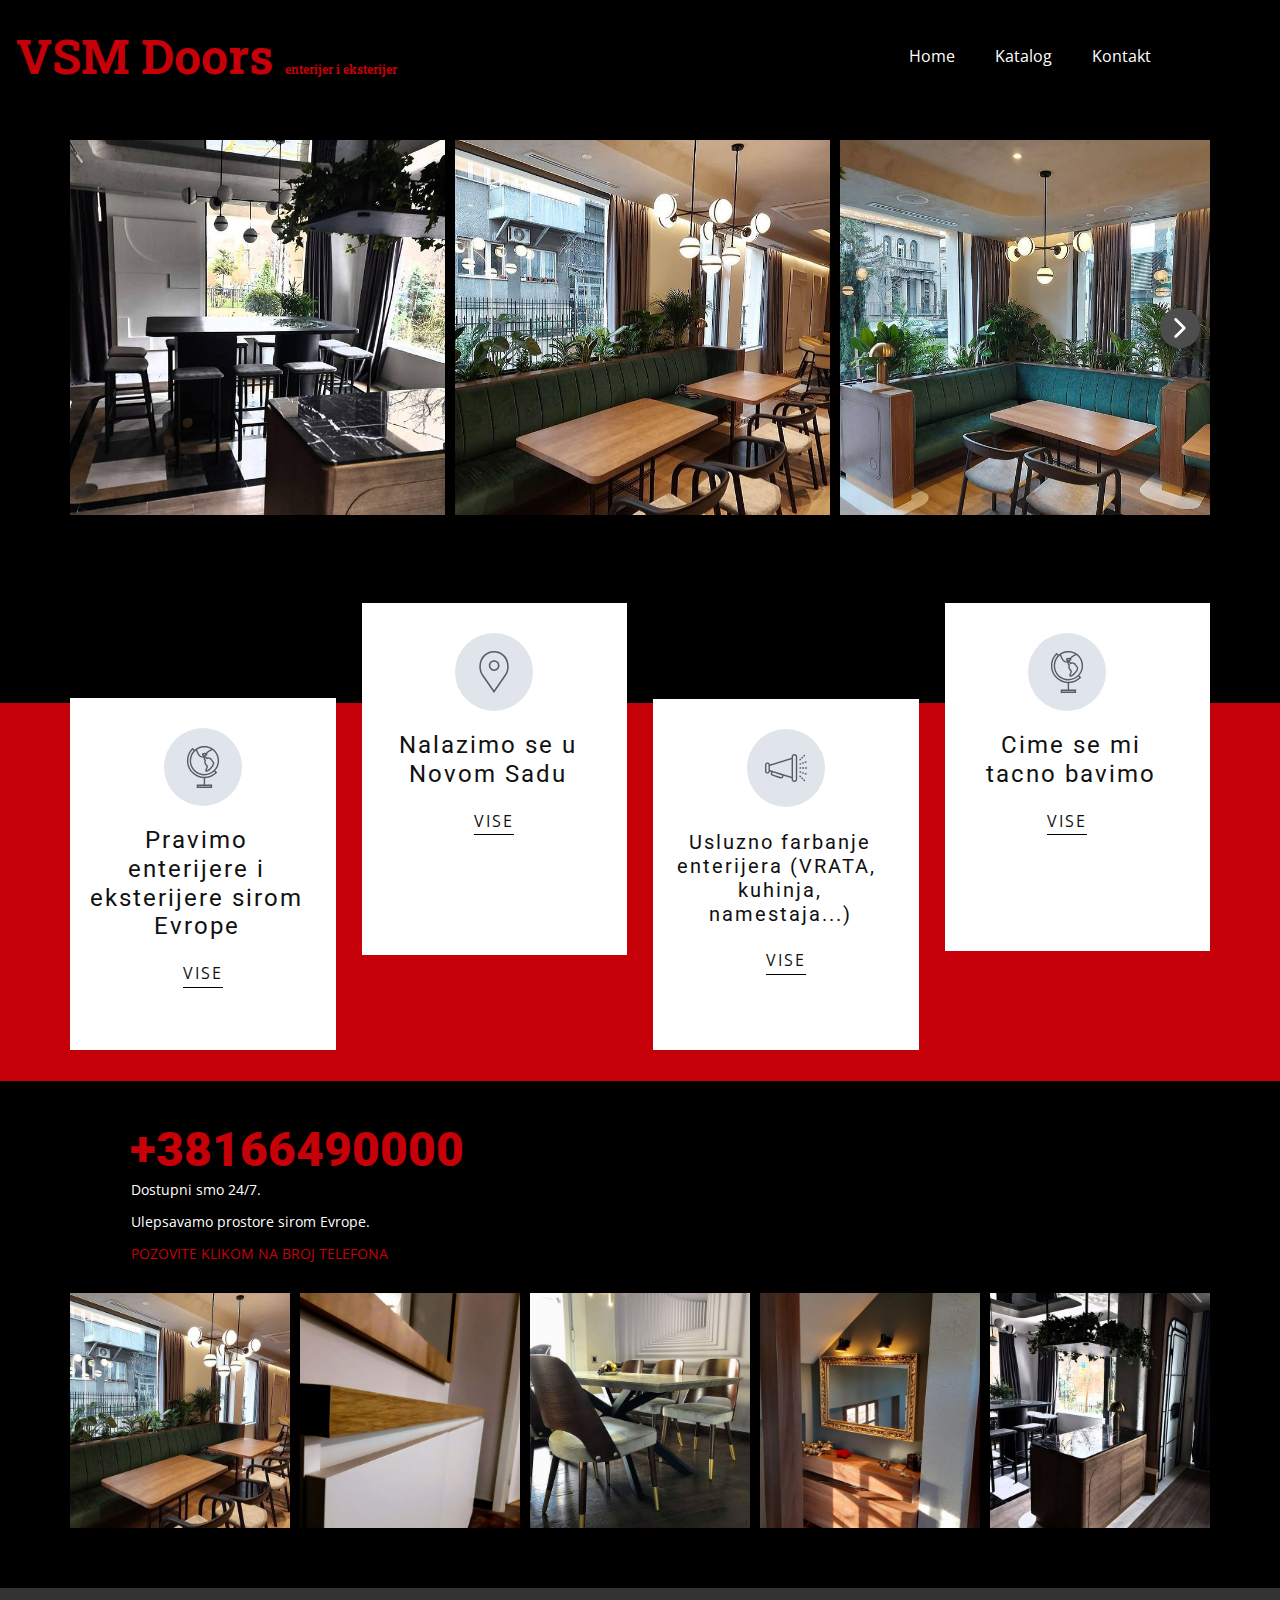
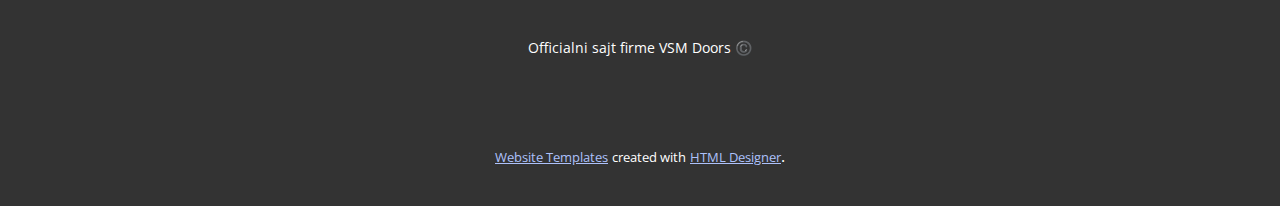
==== commit 03e1dd7a: "Add files via upload" ====
--- a/index.html
+++ b/index.html
@@ -264,6 +264,15 @@
         </p>
       </div></footer>
     <section class="u-backlink u-clearfix u-grey-80">
+      <a class="u-link" href="https://nicepage.com/website-templates" target="_blank">
+        <span>Website Templates</span>
+      </a>
+      <p class="u-text">
+        <span>created with</span>
+      </p>
+      <a class="u-link" href="https://nicepage.com/html-website-builder" target="_blank">
+        <span>HTML Designer</span>
+      </a>. 
     </section>
   </body>
 </html>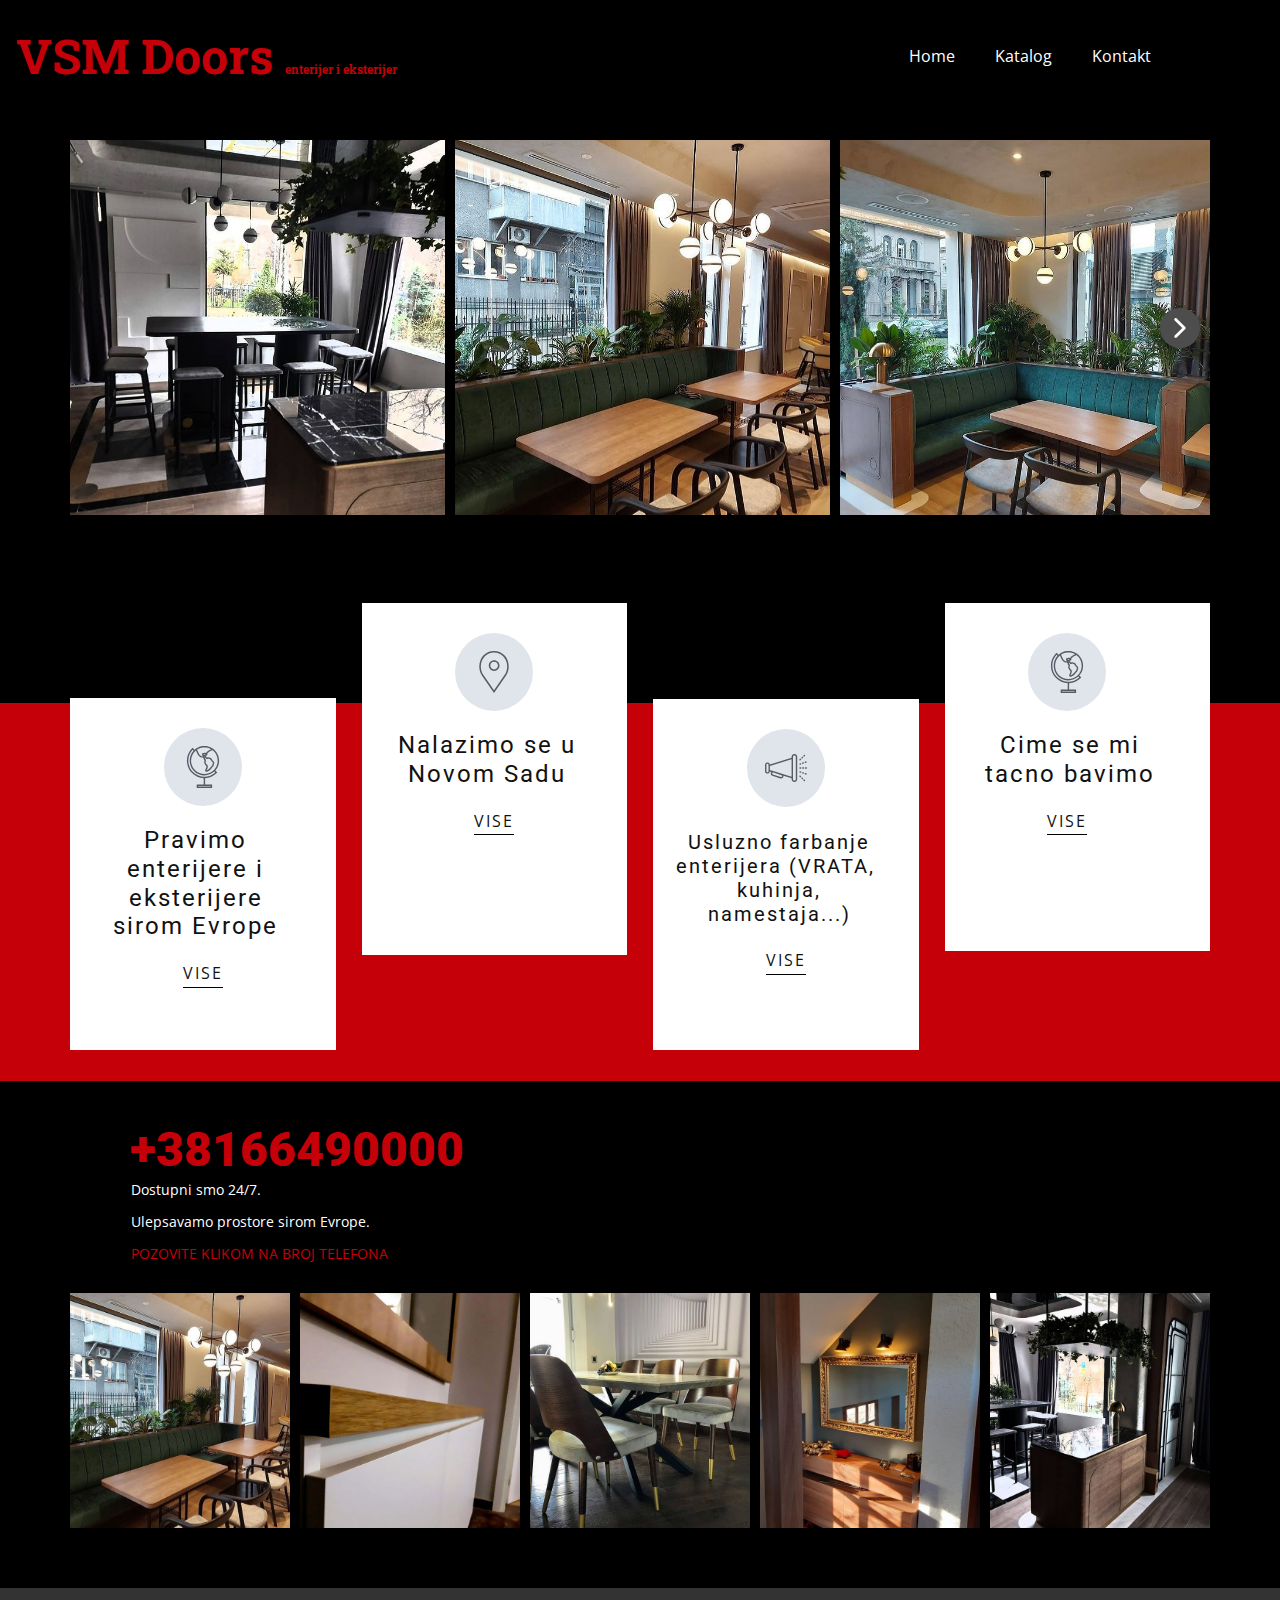
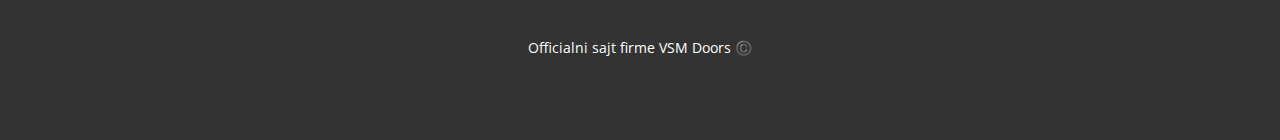
==== commit 6696f711: "Add files via upload" ====
--- a/index.html
+++ b/index.html
@@ -264,15 +264,6 @@
         </p>
       </div></footer>
     <section class="u-backlink u-clearfix u-grey-80">
-      <a class="u-link" href="https://nicepage.com/website-templates" target="_blank">
-        <span>Website Templates</span>
-      </a>
-      <p class="u-text">
-        <span>created with</span>
-      </p>
-      <a class="u-link" href="https://nicepage.com/html-website-builder" target="_blank">
-        <span>HTML Designer</span>
-      </a>. 
     </section>
   </body>
 </html>--- a/Home.css
+++ b/Home.css
@@ -163,7 +163,7 @@
   letter-spacing: 2px;
   font-size: 1.5rem;
   text-transform: none;
-  margin: 20px 12px 0 0;
+  margin: 20px 14px 0 0;
 }
 
 .u-section-2 .u-btn-1 {
@@ -194,7 +194,7 @@
   letter-spacing: 2px;
   font-size: 1.5rem;
   text-transform: none;
-  margin: 20px 12px 0 0;
+  margin: 20px 14px 0 0;
 }
 
 .u-section-2 .u-btn-2 {
@@ -241,7 +241,7 @@
   letter-spacing: 2px;
   text-transform: none;
   font-size: 1.25rem;
-  margin: 23px 11px 0 0;
+  margin: 23px 13px 0 0;
 }
 
 .u-section-2 .u-btn-3 {
@@ -272,7 +272,7 @@
   letter-spacing: 2px;
   font-size: 1.5rem;
   text-transform: none;
-  margin: 20px 12px 0 20px;
+  margin: 20px 14px 0 20px;
 }
 
 .u-section-2 .u-btn-4 {
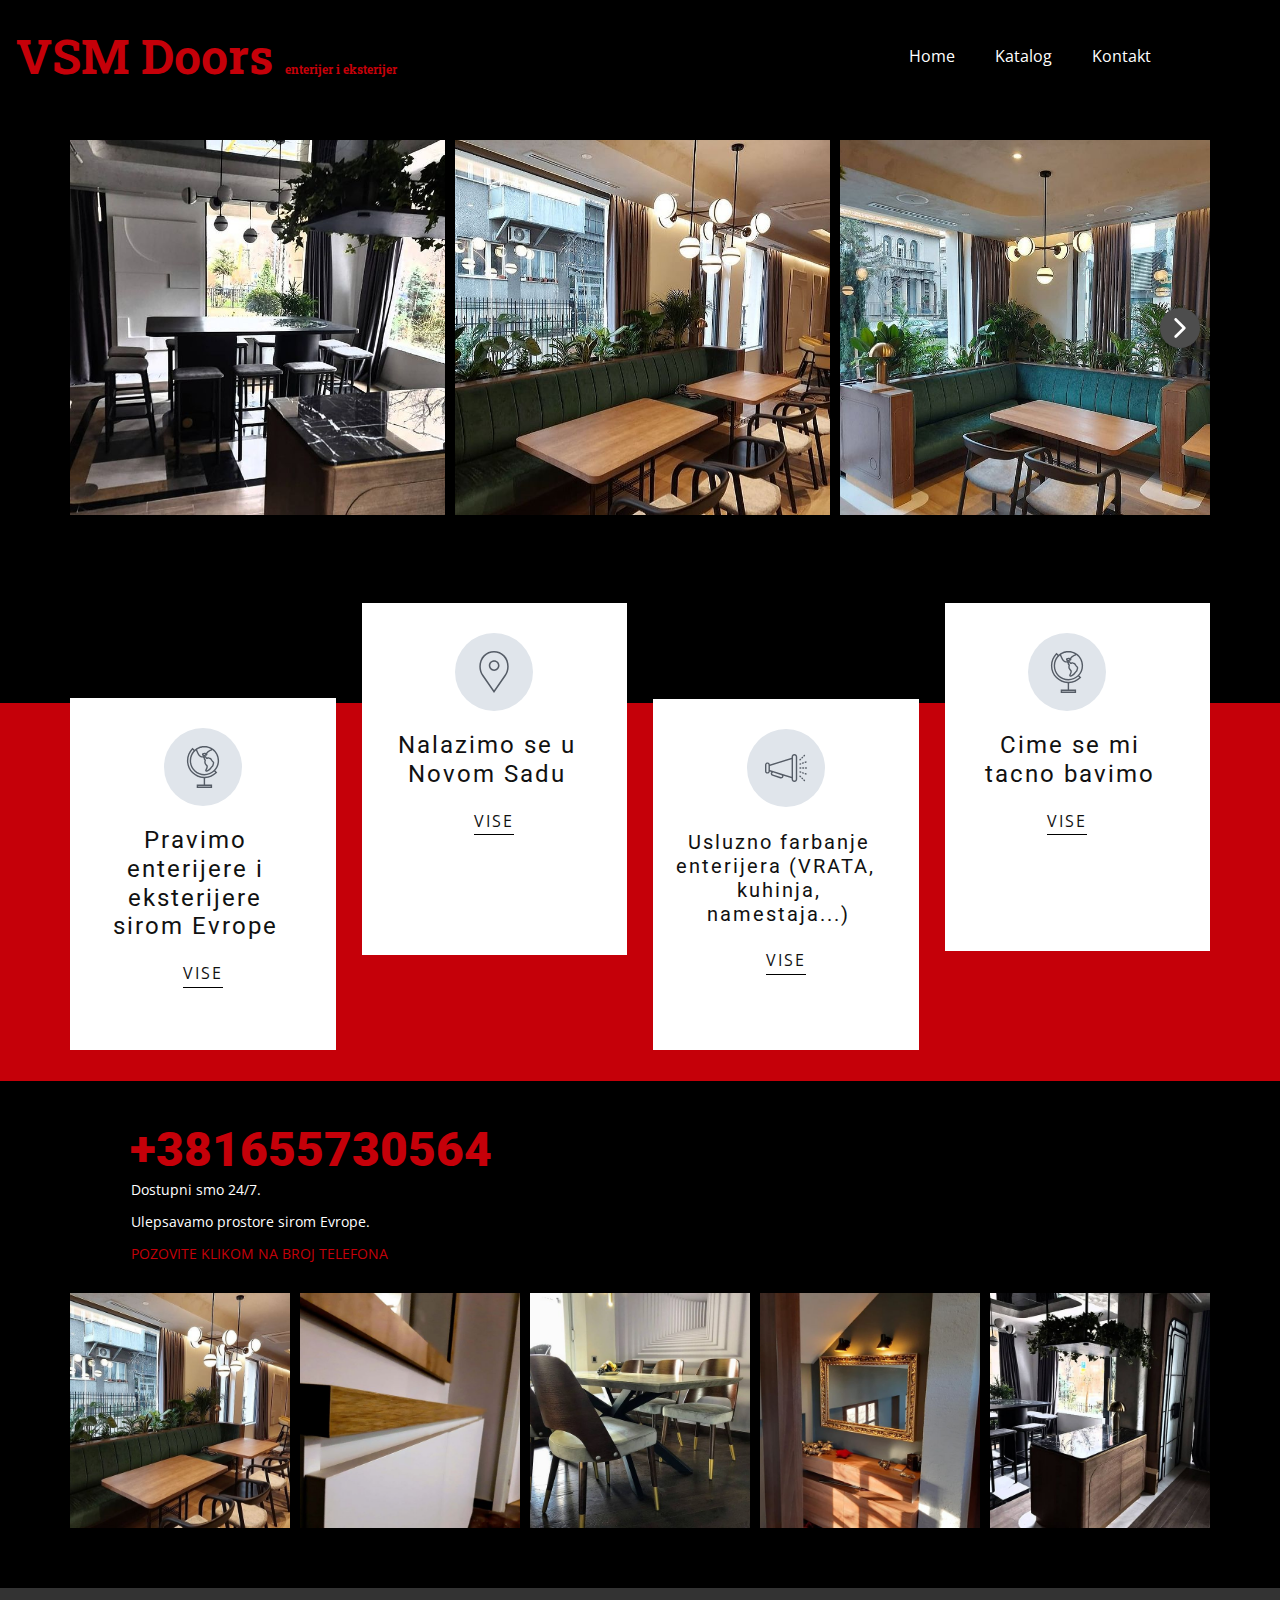
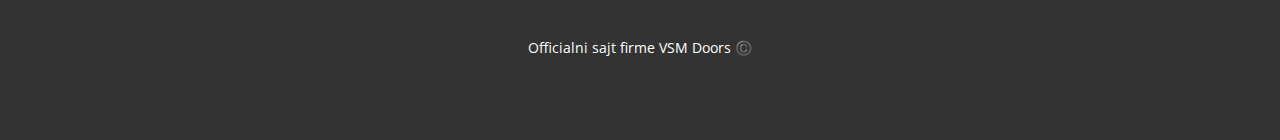
==== commit bc335aa0: "Add files via upload" ====
--- a/index.html
+++ b/index.html
@@ -73,13 +73,13 @@
 </div><div class="u-effect-fade u-gallery-item u-gallery-item-3"><div class="u-back-slide" data-image-width="640" data-image-height="640"><img class="u-back-image u-back-image-3" src="images/192755834_515033186300583_3838094039546369206_n1.jpg">
 </div><div class="u-over-slide u-shading u-over-slide-3"><h3 class="u-gallery-heading"></h3><p class="u-gallery-text"></p>
 </div>
-</div><div class="u-effect-fade u-gallery-item u-gallery-item-4"><div class="u-back-slide"><img class="u-back-image u-back-image-4" src="images/5.svg">
+</div><div class="u-effect-fade u-gallery-item u-gallery-item-4"><div class="u-back-slide"><img class="u-back-image u-back-image-4" src="images/1.svg">
 </div><div class="u-over-slide u-shading u-over-slide-4"><h3 class="u-gallery-heading"></h3><p class="u-gallery-text"></p>
 </div>
-</div><div class="u-effect-fade u-gallery-item u-gallery-item-5"><div class="u-back-slide"><img class="u-back-image u-back-image-5" src="images/5.svg">
+</div><div class="u-effect-fade u-gallery-item u-gallery-item-5"><div class="u-back-slide"><img class="u-back-image u-back-image-5" src="images/1.svg">
 </div><div class="u-over-slide u-shading u-over-slide-5"><h3 class="u-gallery-heading"></h3><p class="u-gallery-text"></p>
 </div>
-</div><div class="u-effect-fade u-gallery-item u-gallery-item-6"><div class="u-back-slide"><img class="u-back-image u-back-image-6" src="images/5.svg">
+</div><div class="u-effect-fade u-gallery-item u-gallery-item-6"><div class="u-back-slide"><img class="u-back-image u-back-image-6" src="images/1.svg">
 </div><div class="u-over-slide u-shading u-over-slide-6"><h3 class="u-gallery-heading"></h3><p class="u-gallery-text"></p>
 </div>
 </div></div>
@@ -191,7 +191,7 @@
               <div class="u-container-style u-layout-cell u-size-60 u-layout-cell-1">
                 <div class="u-container-layout u-valign-top-xs u-container-layout-1">
                   <h2 class="u-text u-text-palette-1-base u-text-1">
-                    <a href="tel:+38166490000" class="u-active-none u-black u-btn u-button-style u-hover-none u-text-custom-color-2 u-btn-1">+38166490000 <br>
+                    <a href="tel:+38166490000" class="u-active-none u-black u-btn u-button-style u-hover-none u-text-custom-color-2 u-btn-1">+381655730564<br>
                     </a>
                   </h2>
                   <p class="u-text u-text-default-lg u-text-default-md u-text-default-sm u-text-default-xl u-text-2">
--- a/Home.css
+++ b/Home.css
@@ -163,7 +163,7 @@
   letter-spacing: 2px;
   font-size: 1.5rem;
   text-transform: none;
-  margin: 20px 14px 0 0;
+  margin: 20px 15px 0 0;
 }
 
 .u-section-2 .u-btn-1 {
@@ -194,7 +194,7 @@
   letter-spacing: 2px;
   font-size: 1.5rem;
   text-transform: none;
-  margin: 20px 14px 0 0;
+  margin: 20px 15px 0 0;
 }
 
 .u-section-2 .u-btn-2 {
@@ -241,7 +241,7 @@
   letter-spacing: 2px;
   text-transform: none;
   font-size: 1.25rem;
-  margin: 23px 13px 0 0;
+  margin: 23px 14px 0 0;
 }
 
 .u-section-2 .u-btn-3 {
@@ -272,7 +272,7 @@
   letter-spacing: 2px;
   font-size: 1.5rem;
   text-transform: none;
-  margin: 20px 14px 0 20px;
+  margin: 20px 15px 0 20px;
 }
 
 .u-section-2 .u-btn-4 {
